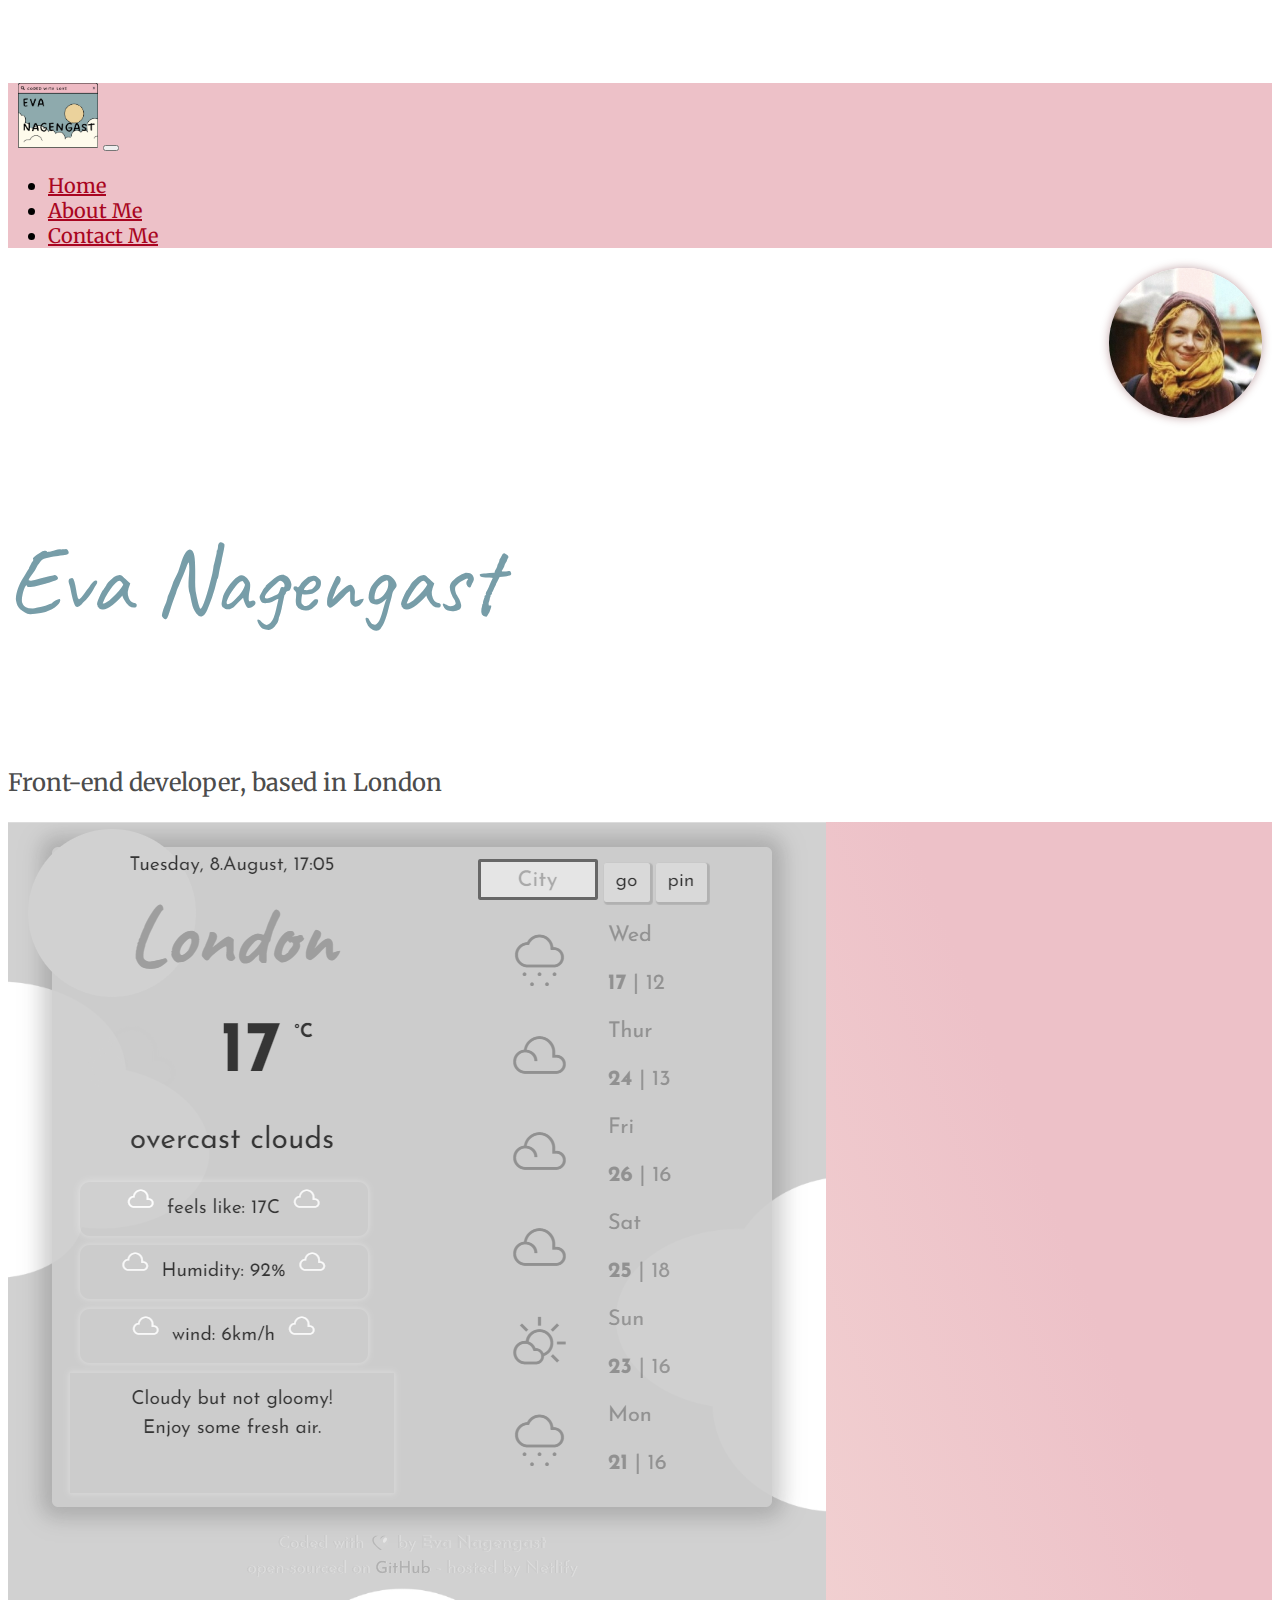
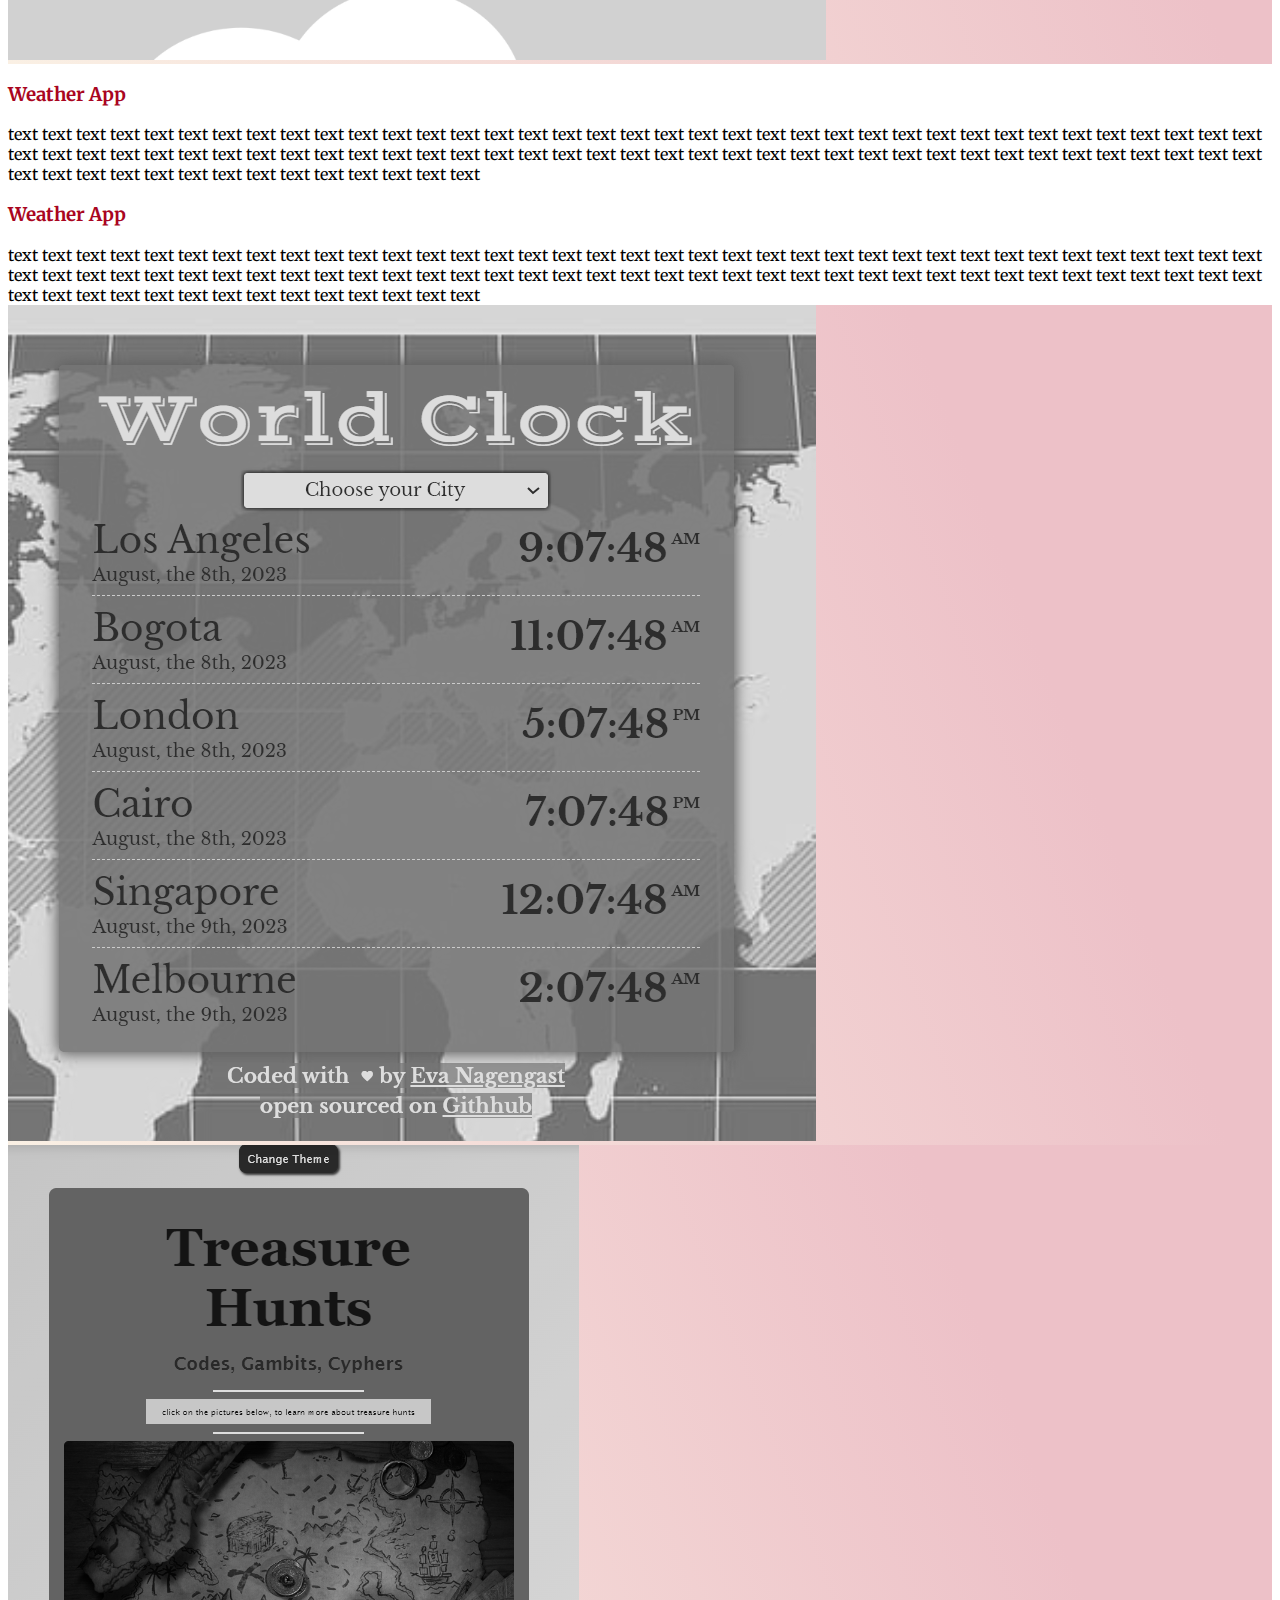
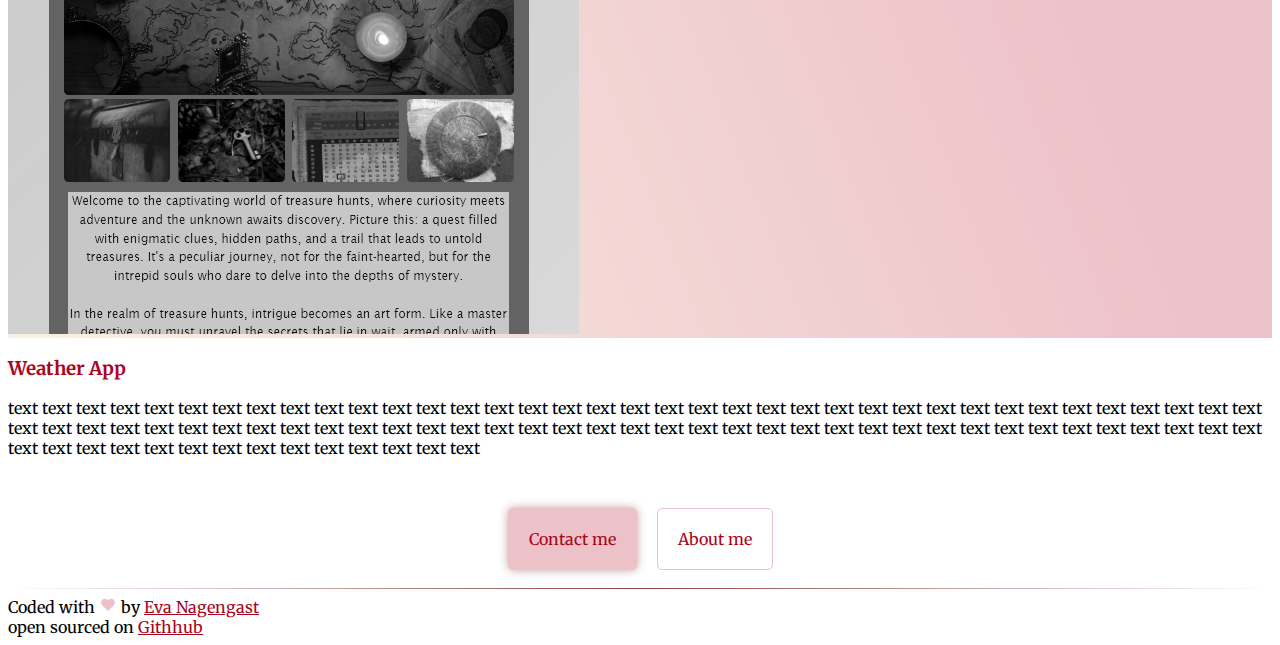
==== index.html @ 10114773 "footer and styling aboutme.html" ====
<!DOCTYPE html>
<html lang="en">
  <head>
    <meta charset="UTF-8" />
    <meta name="viewport" content="width=device-width, initial-scale=1.0" />
    <title>My Portfolio</title>

    <!-- 
font-family: 'Caveat', cursive;
font-family: 'Merriweather', serif;
     -->
    <link rel="preconnect" href="https://fonts.googleapis.com" />
    <link rel="preconnect" href="https://fonts.gstatic.com" crossorigin />
    <link
      href="https://fonts.googleapis.com/css2?family=Caveat:wght@400;500;600;700&family=Merriweather:ital,wght@0,300;0,400;0,700;0,900;1,400;1,700;1,900&display=swap"
      rel="stylesheet"
    />
    <!-- bootstrap -->
    <link
      href="https://cdn.jsdelivr.net/npm/bootstrap@5.3.1/dist/css/bootstrap.min.css"
      rel="stylesheet"
      integrity="sha384-4bw+/aepP/YC94hEpVNVgiZdgIC5+VKNBQNGCHeKRQN+PtmoHDEXuppvnDJzQIu9"
      crossorigin="anonymous"
    />
    <!-- Google Icons -->
    <link
      rel="stylesheet"
      href="https://fonts.googleapis.com/css2?family=Material+Symbols+Outlined:opsz,wght,FILL,GRAD@20..48,100..700,0..1,-50..200"
    />
    <!-- style -->
    <link rel="stylesheet" href="src/style.css" />
  </head>
  <body>
    <!--nav bar  -->
    <nav class="navbar navbar-expand-sm navbar-light shadow fixed-top">
      <div class="container-fluid">
        <a class="navbar-brand" href="index.html"
          ><img src="media/logo1.png" alt="logo" class="logo"
        /></a>
        <button
          class="navbar-toggler"
          type="button"
          data-bs-toggle="collapse"
          data-bs-target="#navbarNav"
          aria-controls="navbarNav"
          aria-expanded="false"
          aria-label="Toggle navigation"
        >
          <span class="navbar-toggler-icon"></span>
        </button>
        <div class="collapse navbar-collapse" id="navbarNav">
          <ul class="navbar-nav">
            <li class="nav-item">
              <a class="nav-link active" aria-current="page" href="index.html"
                >Home</a
              >
            </li>
            <li class="nav-item">
              <a class="nav-link" href="about.html">About Me</a>
            </li>
            <li class="nav-item">
              <a class="nav-link" href="about.html#contact-email">Contact Me</a>
            </li>
          </ul>
        </div>
      </div>
    </nav>

    <!-- headline -->

    <div class="container mt-4">
      <div class="row">
        <div class="col-sm-3 profilediv sm-center d-flex">
          <img
            class="profilePicture mx-auto d-block"
            alt="Responsive image"
            src="media/1690389240984.jpg"
          />
        </div>
        <div class="col-sm-9 headlineOne indexPage text-sm-center d-flex">
          <p>Eva Nagengast</p>
        </div>
      </div>
    </div>
    <!--  -->
    <div class="container mb-5">
      <div class="row d-flex">
        <div class="col-sm-12 text-left headlineTwo text-center">
          <p>Front-end developer, based in London</p>
        </div>
      </div>
    </div>

    <!-- showcase -->
    <!-- one -->
    <div class="container">
      <div class="container">
        <div class="row">
          <div class="col-sm-6 imgbox rounded-3 text-center">
            <img
              src="media/weatherapp.png"
              class="imgWeatherapp rounded-3 mt-5 mb-5"
              alt="weather app"
            />
          </div>
          <div class="col-sm-6 textWeatherapp text-sm-center">
            <h3 class="boxheadline">Weather App</h3>
            text text text text text text text text text text text text text
            text text text text text text text text text text text text text
            text text text text text text text text text text text text text
            text text text text text text text text text text text text text
            text text text text text text text text text text text text text
            text text text text text text text text text text text text text
            text text text text text text text text text text
          </div>
        </div>
      </div>
      <!-- two -->
      <div class="container">
        <div class="row">
          <div class="col-sm-6">
            <h3 class="boxheadline text-center" id="boxheadline">
              Weather App
            </h3>
            text text text text text text text text text text text text text
            text text text text text text text text text text text text text
            text text text text text text text text text text text text text
            text text text text text text text text text text text text text
            text text text text text text text text text text text text text
            text text text text text text text text text text text text text
            text text text text text text text text text text
          </div>
          <div class="col-sm-6 imgbox rounded-3 text-center">
            <img
              src="media/worldclock.png"
              alt="world clock"
              class="imgWorldclock rounded-3 mt-5 mb-5"
            />
          </div>
        </div>
      </div>
      <!-- three -->
      <div class="container">
        <div class="row">
          <div class="col-sm-6 imgbox rounded-3 text-center">
            <img
              src="media/treasurehunts.png"
              alt="treasurehunts"
              class="imgTreasurehunts rounded-3 mt-5 mb-5"
            />
          </div>
          <div class="col-sm-6 rounded-3 text-center">
            <h3 class="boxheadline">Weather App</h3>
            text text text text text text text text text text text text text
            text text text text text text text text text text text text text
            text text text text text text text text text text text text text
            text text text text text text text text text text text text text
            text text text text text text text text text text text text text
            text text text text text text text text text text text text text
            text text text text text text text text text text
          </div>
        </div>
      </div>
    </div>
    <!-- buttons -->

    <div class="navigationButton mb2">
      <a href="about.html#contact-email" class="contactButton">Contact me</a>
      <a href="about.html" class="aboutMeButton">About me</a>
    </div>
    <!-- footer -->
    <footer class="footerbox text-center mb-3" id="footer-box">
      <hr />

      Coded with<span class="material-symbols-outlined heart">favorite</span>by

      <a
        href="https://www.linkedin.com/in/eva-nagengast-9b78b220a"
        target="_blank"
        class="linkedIn"
        id="linkedIn"
      >
        Eva Nagengast
      </a>

      <br />

      open sourced on
      <a
        href="https://github.com/EvaNagengast/Portfolio"
        target="_blank"
        class="gitHubLink"
        id="gitHubLink"
      >
        Githhub
      </a>
    </footer>
    <!---->
    <script
      src="https://cdn.jsdelivr.net/npm/bootstrap@5.3.1/dist/js/bootstrap.bundle.min.js"
      integrity="sha384-HwwvtgBNo3bZJJLYd8oVXjrBZt8cqVSpeBNS5n7C8IVInixGAoxmnlMuBnhbgrkm"
      crossorigin="anonymous"
    ></script>
    <script src="src/java.js"></script>
  </body>
</html>
---- src/style.css ----
:root {
  --base-color: rgb(237, 193, 200);
  --secondary-color: #779da8;
  --base-shaddow: 0px 0px 10px rgba(97, 0, 16, 0.381);
  --text-base-color: rgb(169, 5, 33);
  --primary-gradient: linear-gradient(
    69deg,
    rgb(250, 240, 228) 0%,
    rgb(237, 193, 200) 77%
  );

  --secondary-gradient: linear-gradient(
    178deg,
    rgb(119, 157, 168) -4%,
    rgb(240, 237, 229) 141%
  );
}

.material-symbols-outlined {
  font-variation-settings: "FILL" 1, "wght" 400, "GRAD" 0, "opsz" 48;
}

.boxheadline {
  color: var(--text-base-color);
}
.headlineOne {
  font-size: 96px;
  display: flex;
  text-align: center;
  line-height: 74px;
  color: var(--secondary-color);
  font-family: "Caveat", cursive;
}
.headlineOne.indexPage {
  line-height: 133px;
}
.headlineOne.aboutPage {
justify-content: center;
}
.headlineTwo {
  font-size: 24px;
  color: #4c4c4c;
  display: block;
  margin: 0 auto;
}
body {
  font-family: "Merriweather", serif;
  padding-top: 75px;
}
/* nav bar */
.logo {
  max-height: 65px;
  padding-left: 10px;
}
.navbar {
  padding: 0 10px 0 0 !important;
  margin: 0;

  font-size: 20px;
  background-color: var(--base-color);
}
.nav-link {
  color: var(--text-base-color) !important;
}
/*  */

.profilePicture {
  height: 150px;
  border-radius: 50%;
  margin-right: 10px;
  box-shadow: var(--base-shaddow);
  filter: brightness(110%) saturate(77%);
}
.profilediv {
  display: flex;
  justify-content: flex-end;
  align-items: center;
}

.headlineOne {
  font-size: 96px;
  display: flex;
  text-align: center;
  line-height: 74px;
  color: var(--secondary-color);
  font-family: "Caveat", cursive;
}
.headlineTwo {
  font-size: 24px;

  color: #4c4c4c;
  display: block;
  margin: 0 auto;
}
/* buttons */
.navigationButton {
  display: flex;
  justify-content: center;
  flex-flow: row;
  margin-top: 40px;
}
.contactButton,
.aboutMeButton {
  padding: 20px;
  border: 1px solid var(--base-color);
  border-radius: 5px;
  margin: 10px;
  text-decoration: none;
}

.contactButton {
  background-color: var(--base-color);
  color: var(--text-base-color);
  box-shadow: var(--base-shaddow);
}

.aboutMeButton {
  color: var(--text-base-color);
}

/* showcase */
.imgbox {
  background: var(--primary-gradient);
}
.imgWeatherapp {
  max-width: 70%;
  height: auto;
  transition: all 350ms ease-in-out;
  filter: grayscale(100%);
}
.imgWeatherapp:hover {
  transform: scale(1.07);
  filter: brightness(90%);
}
.textWeatherapp {
  text-align: start;
}

.imgWorldclock {
  max-width: 70%;
  height: auto;
  transition: all 350ms ease-in-out;
  filter: grayscale(100%);
}
.imgWorldclock:hover {
  transform: scale(1.07);
  filter: brightness(90%);
}
.imgTreasurehunts {
  max-width: 70%;
  height: auto;
  filter: grayscale(100%);
  transition: all 350ms ease-in-out;
}
.imgTreasurehunts:hover {
  transform: scale(1.07);
  filter: brightness(90%);
}
/* footer */
hr {
  border: 0;
  height: 1px;
  background-image: linear-gradient(
    to right,
    rgba(0, 0, 0, 0),
    rgba(100, 0, 0, 0.75),
    rgba(152, 0, 0, 0)
  );
}

.heart {
  margin: 0 5px 0 5px;
  font-size: 16px;
  color: var(--base-color);
  fill: 1;
}
.addMargin {
  margin-top: 55px;
}
.linkedIn:hover {
  color: var(--base-color);
}
.linkedIn {
  color: var(--text-base-color);
}
.gitHubLink:hover {
  color: var(--base-color);
}
.gitHubLink {
  color: var(--text-base-color);
}

/*  */
/*  */
/* page 2 */
/*  */
/*  */
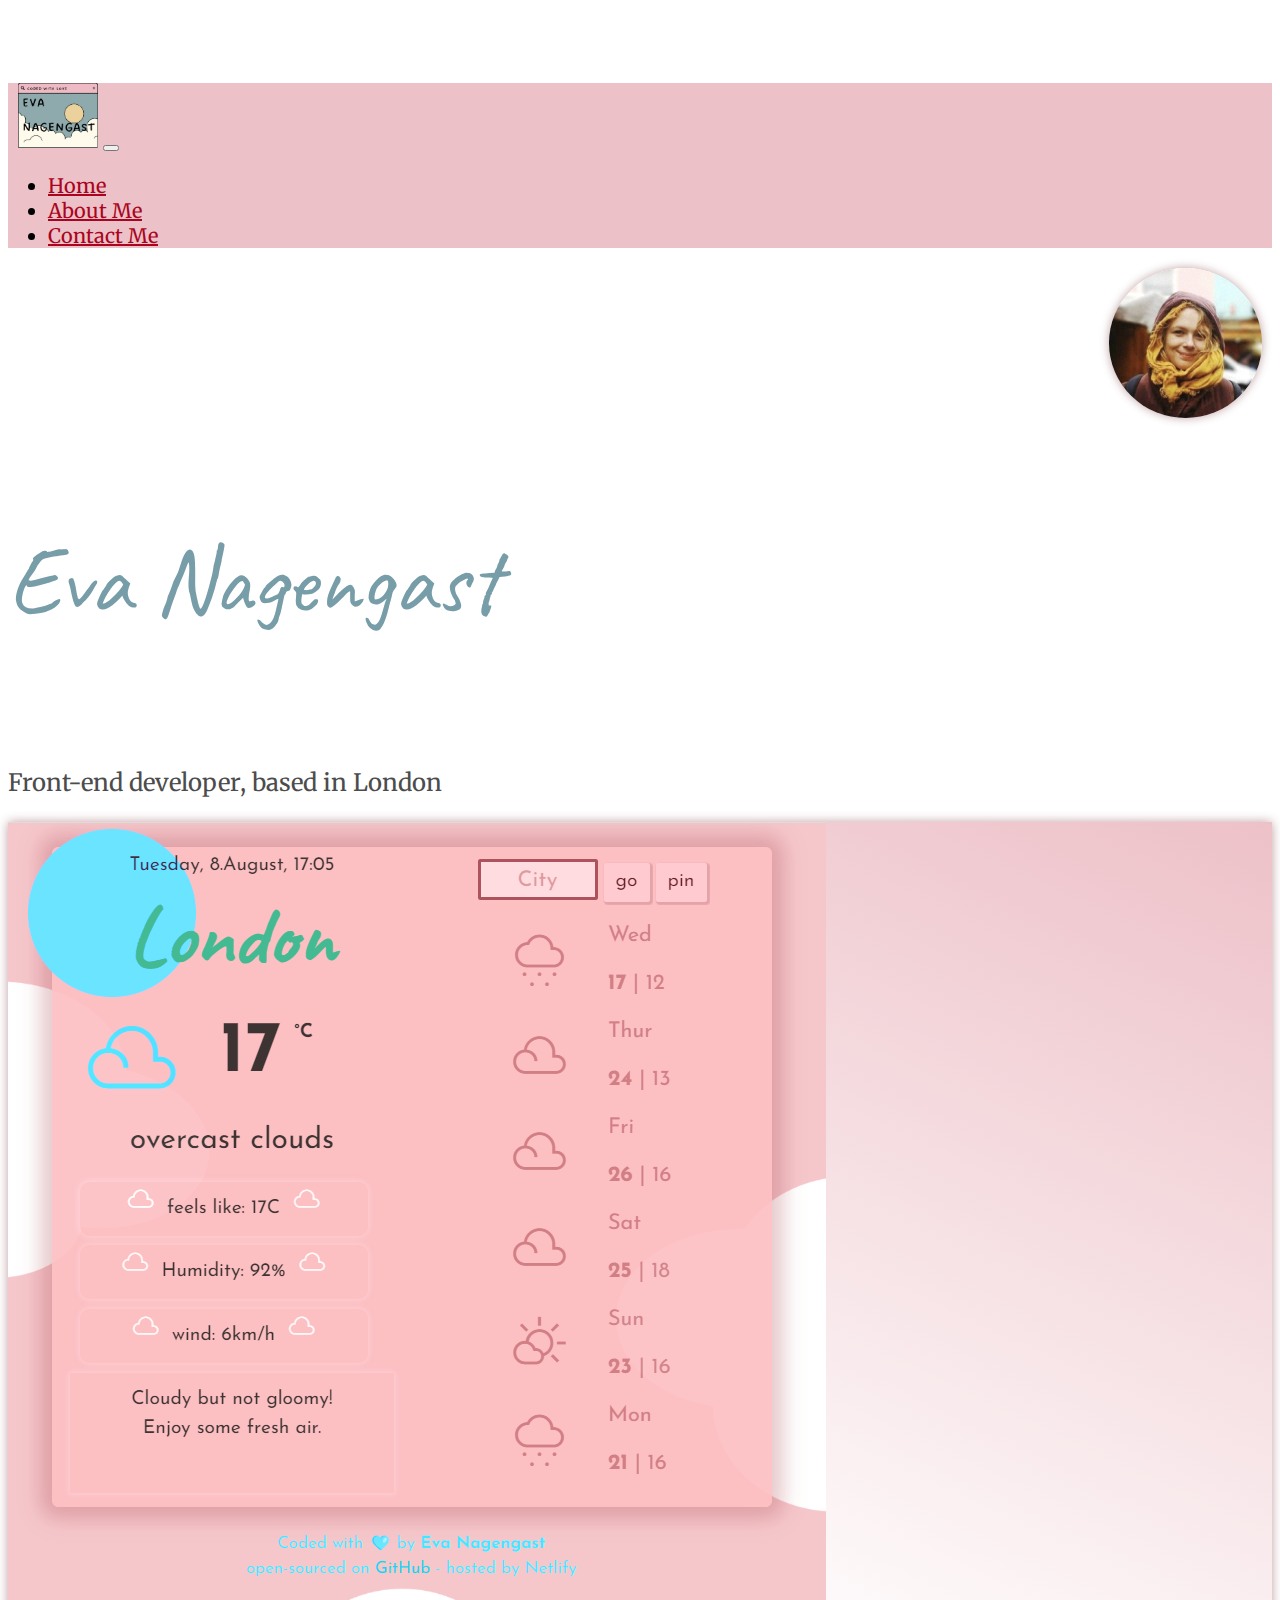
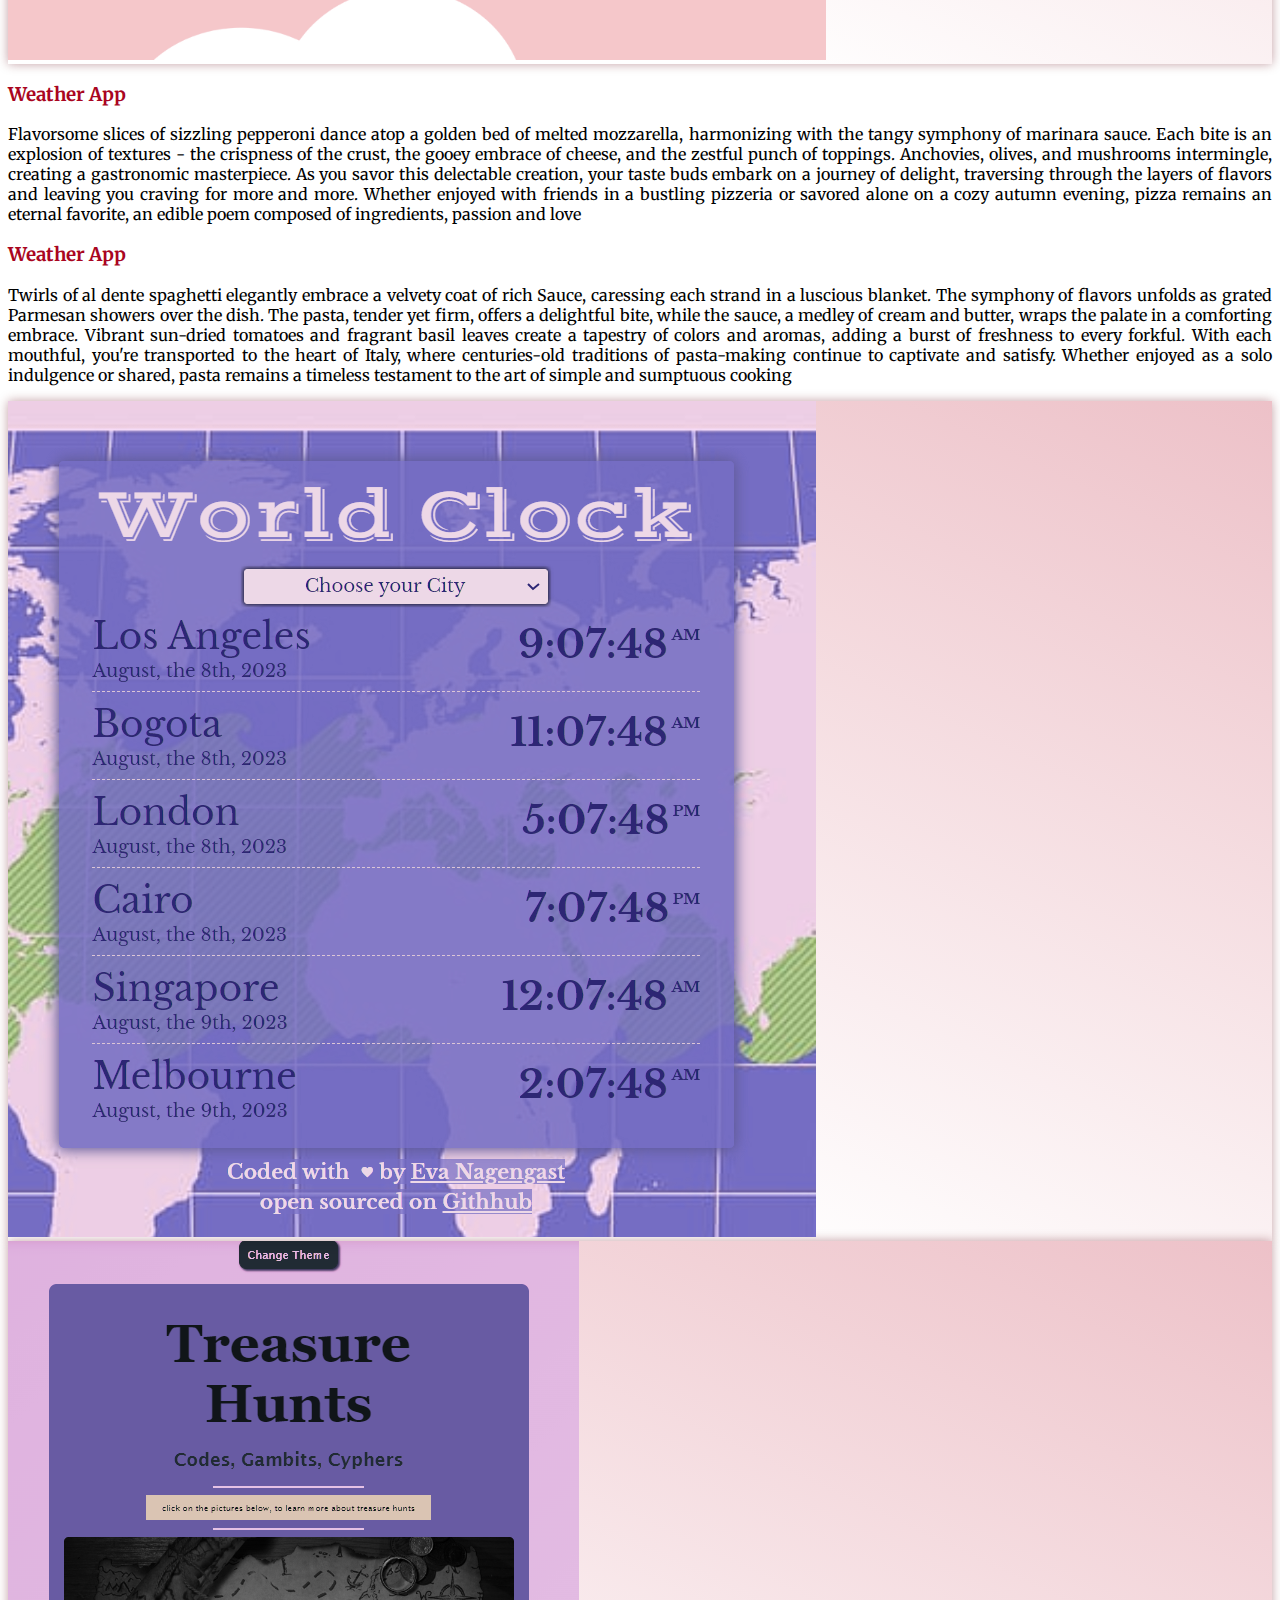
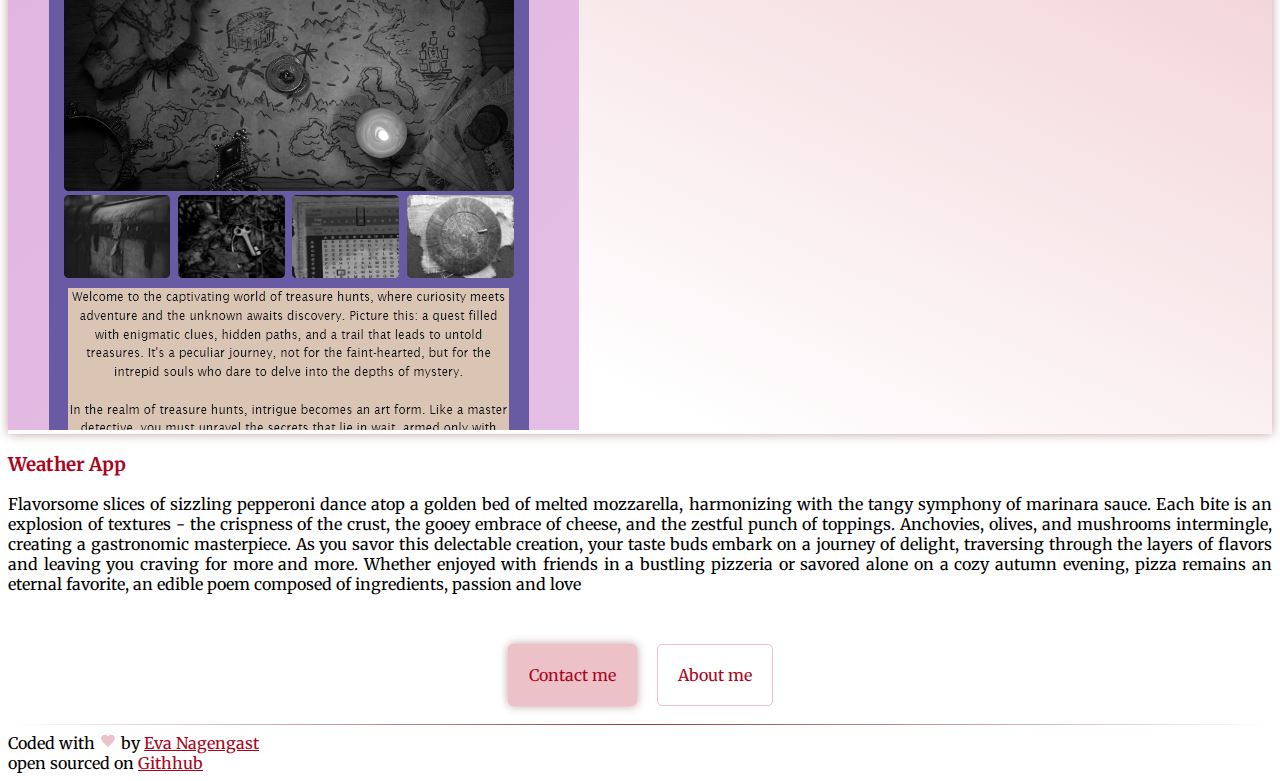
==== commit d251f969: "about.html added showboxes" ====
--- a/index.html
+++ b/index.html
@@ -103,15 +103,24 @@
               alt="weather app"
             />
           </div>
-          <div class="col-sm-6 textWeatherapp text-sm-center">
-            <h3 class="boxheadline">Weather App</h3>
-            text text text text text text text text text text text text text
-            text text text text text text text text text text text text text
-            text text text text text text text text text text text text text
-            text text text text text text text text text text text text text
-            text text text text text text text text text text text text text
-            text text text text text text text text text text text text text
-            text text text text text text text text text text
+          <div class="col-sm-6 textWeatherapp text-center">
+            <h3 class="boxheadline pt-3">Weather App</h3> 
+            <p class="blocktext p-5">
+
+                       Flavorsome slices of sizzling pepperoni dance atop a golden bed of
+            melted mozzarella, harmonizing with the tangy symphony of marinara
+            sauce. Each bite is an explosion of textures - the crispness of the
+            crust, the gooey embrace of cheese, and the zestful punch of
+            toppings. Anchovies, olives, and mushrooms intermingle, creating a
+            gastronomic masterpiece. As you savor this delectable creation, your
+            taste buds embark on a journey of delight, traversing through the
+            layers of flavors and leaving you craving for more and more. Whether
+            enjoyed with friends in a bustling pizzeria or savored alone on a
+            cozy autumn evening, pizza remains an eternal favorite, an edible
+            poem composed of ingredients, passion and love
+
+</p>
+   
           </div>
         </div>
       </div>
@@ -119,16 +128,22 @@
       <div class="container">
         <div class="row">
           <div class="col-sm-6">
-            <h3 class="boxheadline text-center" id="boxheadline">
+            <h3 class="boxheadline text-center pt-3" id="boxheadline">
               Weather App
             </h3>
-            text text text text text text text text text text text text text
-            text text text text text text text text text text text text text
-            text text text text text text text text text text text text text
-            text text text text text text text text text text text text text
-            text text text text text text text text text text text text text
-            text text text text text text text text text text text text text
-            text text text text text text text text text text
+            <p class="blocktext p-5">
+          Twirls of al dente spaghetti elegantly embrace a velvety coat of
+            rich Sauce, caressing each strand in a luscious blanket. The
+            symphony of flavors unfolds as grated Parmesan showers over the
+            dish. The pasta, tender yet firm, offers a delightful bite, while
+            the sauce, a medley of cream and butter, wraps the palate in a
+            comforting embrace. Vibrant sun-dried tomatoes and fragrant basil
+            leaves create a tapestry of colors and aromas, adding a burst of
+            freshness to every forkful. With each mouthful, you're transported
+            to the heart of Italy, where centuries-old traditions of
+            pasta-making continue to captivate and satisfy. Whether enjoyed as a
+            solo indulgence or shared, pasta remains a timeless testament to the
+            art of simple and sumptuous cooking</p>
           </div>
           <div class="col-sm-6 imgbox rounded-3 text-center">
             <img
@@ -150,14 +165,18 @@
             />
           </div>
           <div class="col-sm-6 rounded-3 text-center">
-            <h3 class="boxheadline">Weather App</h3>
-            text text text text text text text text text text text text text
-            text text text text text text text text text text text text text
-            text text text text text text text text text text text text text
-            text text text text text text text text text text text text text
-            text text text text text text text text text text text text text
-            text text text text text text text text text text text text text
-            text text text text text text text text text text
+            <h3 class="boxheadline pt-3">Weather App</h3><p class="blocktext p-5">
+          Flavorsome slices of sizzling pepperoni dance atop a golden bed of
+          melted mozzarella, harmonizing with the tangy symphony of marinara
+          sauce. Each bite is an explosion of textures - the crispness of the
+          crust, the gooey embrace of cheese, and the zestful punch of toppings.
+          Anchovies, olives, and mushrooms intermingle, creating a gastronomic
+          masterpiece. As you savor this delectable creation, your taste buds
+          embark on a journey of delight, traversing through the layers of
+          flavors and leaving you craving for more and more. Whether enjoyed
+          with friends in a bustling pizzeria or savored alone on a cozy autumn
+          evening, pizza remains an eternal favorite, an edible poem composed of
+          ingredients, passion and love</p>
           </div>
         </div>
       </div>
--- a/src/style.css
+++ b/src/style.css
@@ -4,15 +4,15 @@
   --base-shaddow: 0px 0px 10px rgba(97, 0, 16, 0.381);
   --text-base-color: rgb(169, 5, 33);
   --primary-gradient: linear-gradient(
-    69deg,
-    rgb(250, 240, 228) 0%,
-    rgb(237, 193, 200) 77%
+    205deg,
+    rgb(237, 193, 200) 0%,
+    rgb(255, 255, 255) 76%
   );
 
   --secondary-gradient: linear-gradient(
-    178deg,
-    rgb(119, 157, 168) -4%,
-    rgb(240, 237, 229) 141%
+    236deg,
+    rgb(255, 252, 253) 12%,
+    rgb(155, 185, 194) 98%
   );
 }
 
@@ -22,6 +22,9 @@
 
 .boxheadline {
   color: var(--text-base-color);
+}
+.blocktext {
+  text-align: justify;
 }
 .headlineOne {
   font-size: 96px;
@@ -35,7 +38,7 @@
   line-height: 133px;
 }
 .headlineOne.aboutPage {
-justify-content: center;
+  justify-content: center;
 }
 .headlineTwo {
   font-size: 24px;
@@ -62,7 +65,7 @@
 .nav-link {
   color: var(--text-base-color) !important;
 }
-/*  */
+/*  headline */
 
 .profilePicture {
   height: 150px;
@@ -121,40 +124,38 @@
 /* showcase */
 .imgbox {
   background: var(--primary-gradient);
+  box-shadow: var(--base-shaddow);
 }
 .imgWeatherapp {
   max-width: 70%;
   height: auto;
   transition: all 350ms ease-in-out;
-  filter: grayscale(100%);
+  filter: hue-rotate(152deg);
 }
 .imgWeatherapp:hover {
   transform: scale(1.07);
-  filter: brightness(90%);
-}
-.textWeatherapp {
-  text-align: start;
+  filter: brightness(99%);
 }
 
 .imgWorldclock {
   max-width: 70%;
   height: auto;
   transition: all 350ms ease-in-out;
-  filter: grayscale(100%);
+  filter: hue-rotate(259deg) saturate(70%);
 }
 .imgWorldclock:hover {
   transform: scale(1.07);
-  filter: brightness(90%);
+  filter: brightness(105%);
 }
 .imgTreasurehunts {
   max-width: 70%;
   height: auto;
-  filter: grayscale(100%);
+  filter: hue-rotate(259deg) saturate(50%);
   transition: all 350ms ease-in-out;
 }
 .imgTreasurehunts:hover {
   transform: scale(1.07);
-  filter: brightness(90%);
+  filter: brightness(99%);
 }
 /* footer */
 hr {
@@ -195,3 +196,7 @@
 /* page 2 */
 /*  */
 /*  */
+
+.contact{
+  color: var(--text-base-color);
+}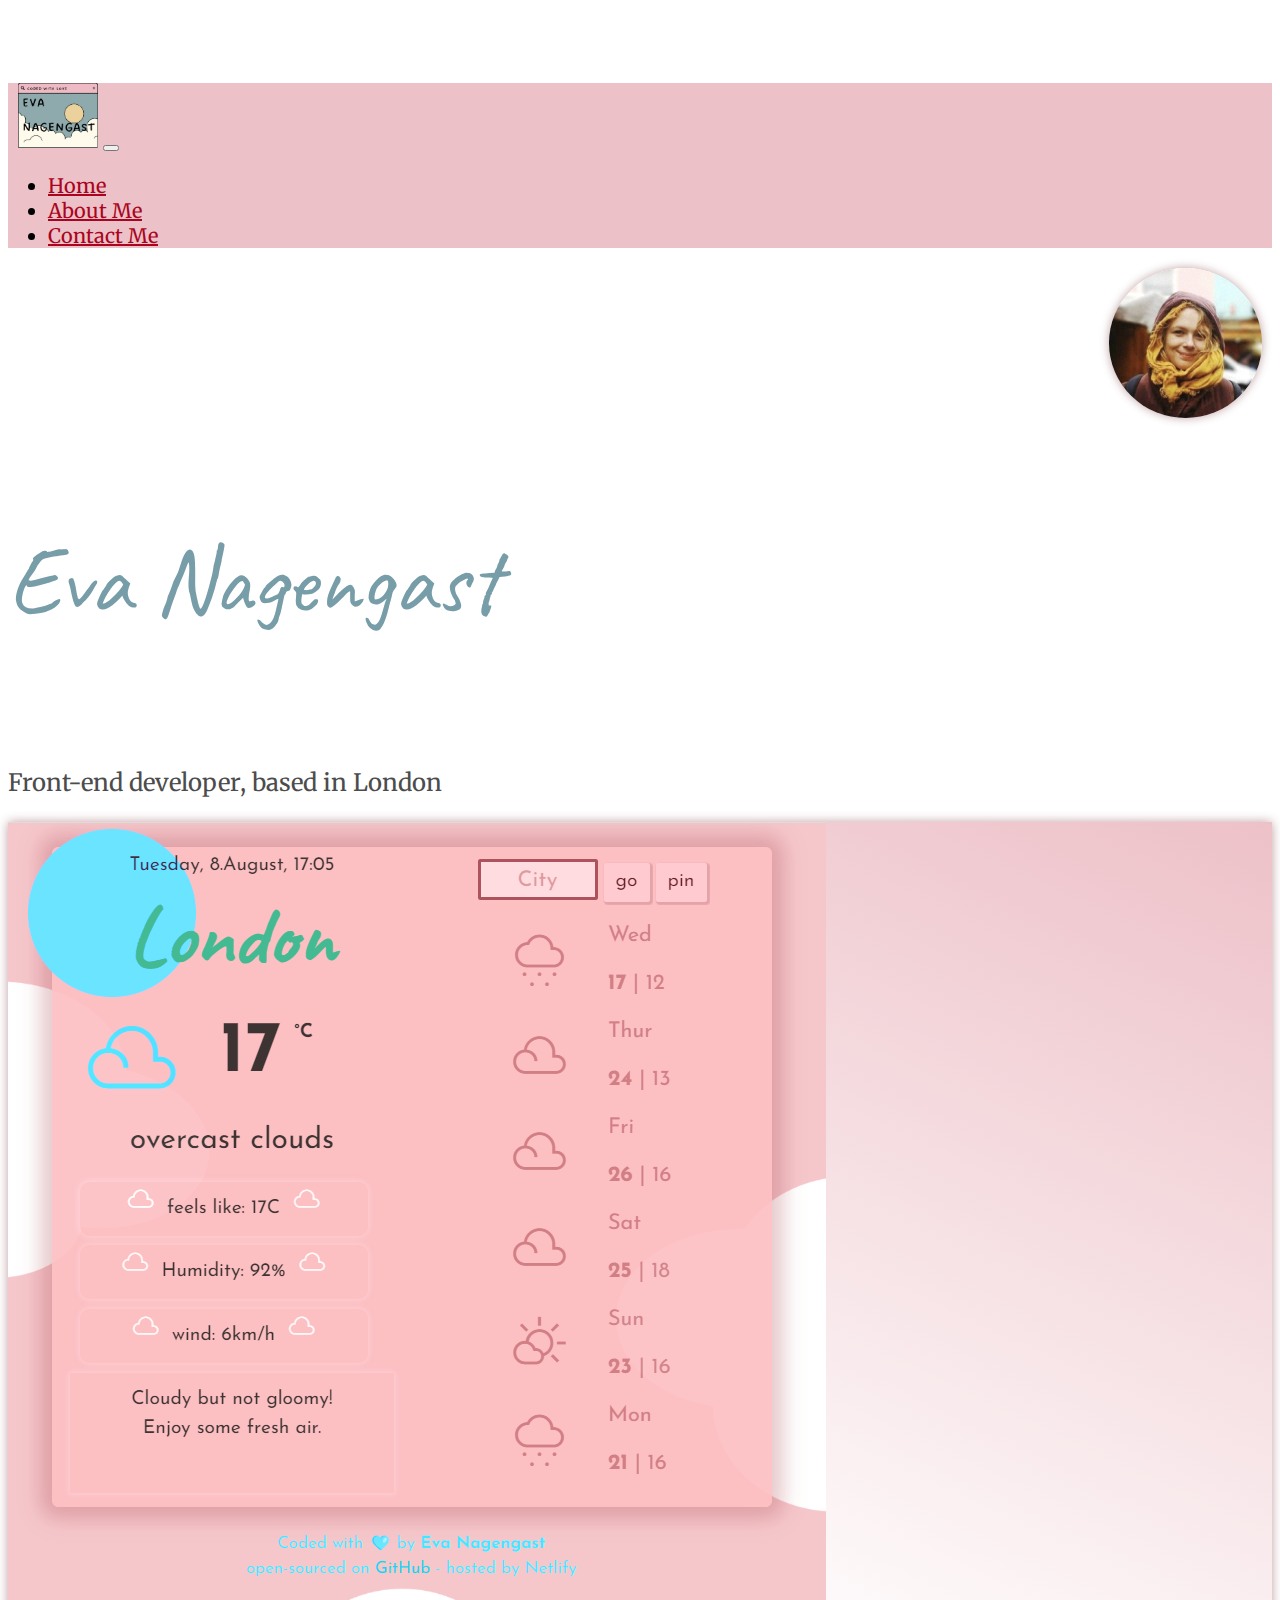
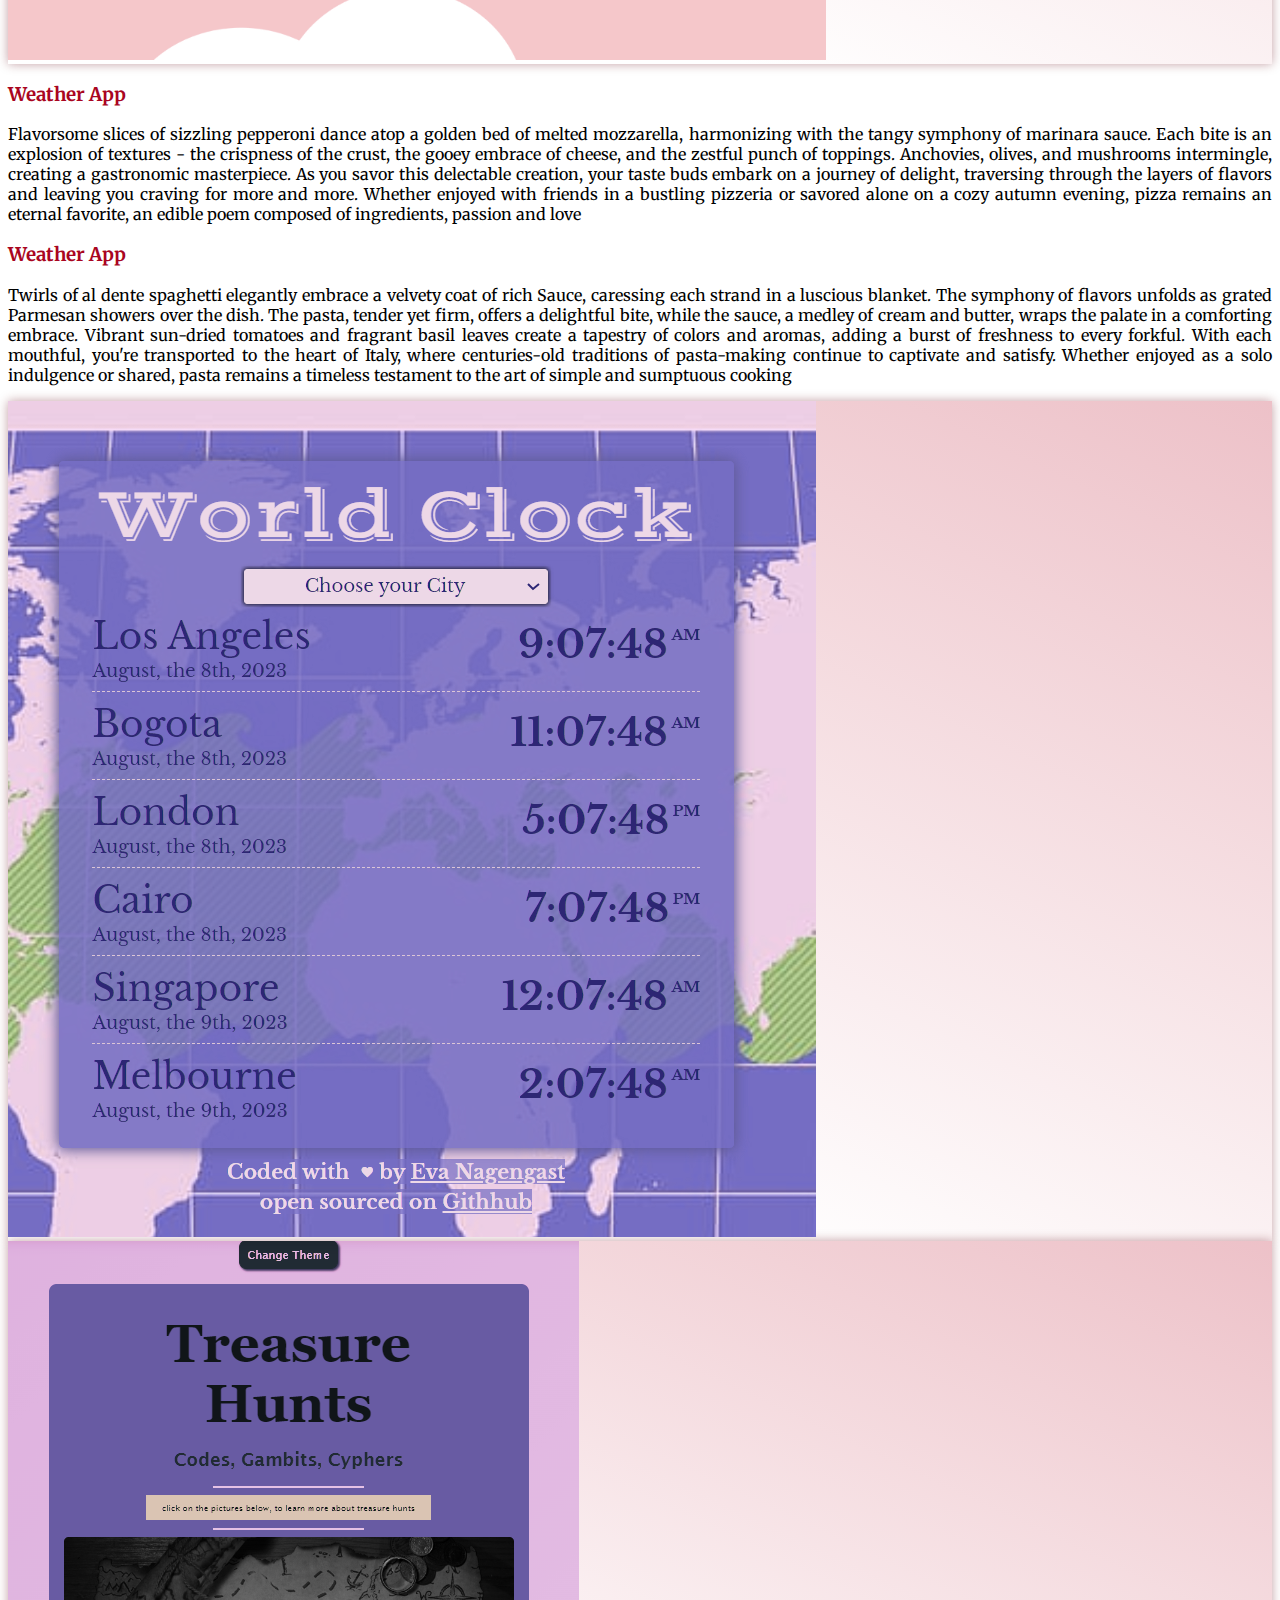
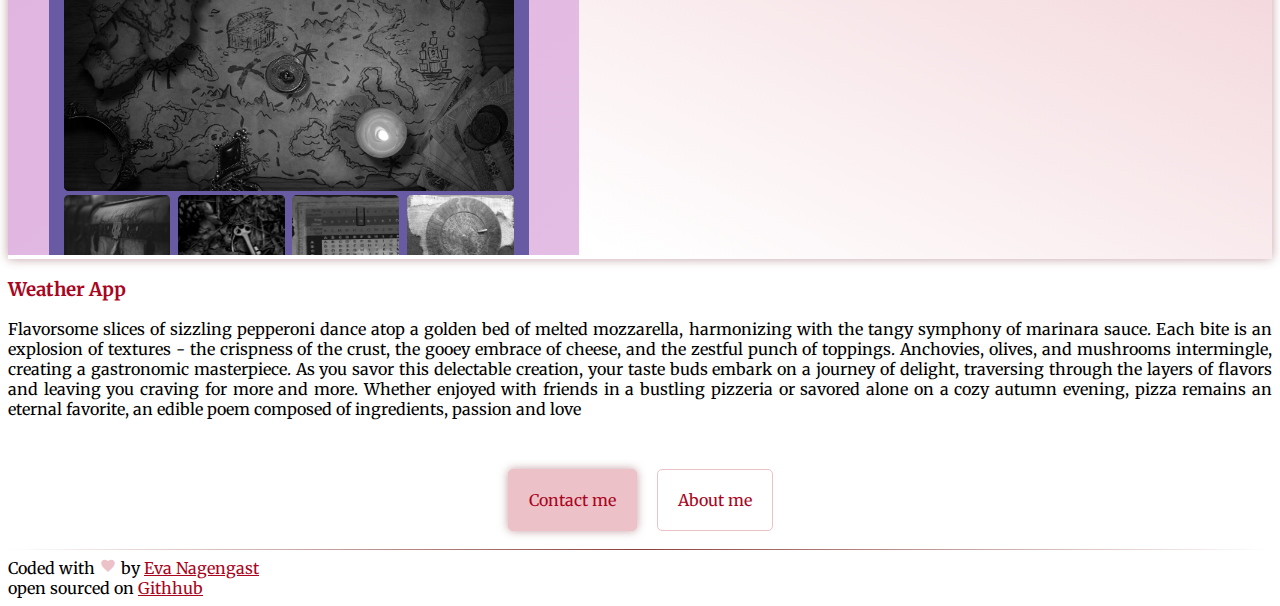
==== commit e9f09f1a: "added links" ====
--- a/index.html
+++ b/index.html
@@ -94,14 +94,15 @@
     <!-- showcase -->
     <!-- one -->
     <div class="container">
-      <div class="container">
+      <div class="container mb-5">
         <div class="row">
           <div class="col-sm-6 imgbox rounded-3 text-center">
+           <a href="https://eva-weather-app-1.netlify.app/" target="_blank">
             <img
               src="media/weatherapp.png"
               class="imgWeatherapp rounded-3 mt-5 mb-5"
               alt="weather app"
-            />
+            /></a>
           </div>
           <div class="col-sm-6 textWeatherapp text-center">
             <h3 class="boxheadline pt-3">Weather App</h3> 
@@ -125,7 +126,7 @@
         </div>
       </div>
       <!-- two -->
-      <div class="container">
+      <div class="container mb-5">
         <div class="row">
           <div class="col-sm-6">
             <h3 class="boxheadline text-center pt-3" id="boxheadline">
@@ -146,11 +147,12 @@
             art of simple and sumptuous cooking</p>
           </div>
           <div class="col-sm-6 imgbox rounded-3 text-center">
+            <a href="https://evas-world-clock.netlify.app/" target="_blank">
             <img
               src="media/worldclock.png"
               alt="world clock"
               class="imgWorldclock rounded-3 mt-5 mb-5"
-            />
+            /></a>
           </div>
         </div>
       </div>
@@ -158,11 +160,12 @@
       <div class="container">
         <div class="row">
           <div class="col-sm-6 imgbox rounded-3 text-center">
+            <a href="https://incomparable-genie-8f51ee.netlify.app/" target="_blank">
             <img
               src="media/treasurehunts.png"
               alt="treasurehunts"
               class="imgTreasurehunts rounded-3 mt-5 mb-5"
-            />
+            /></a>
           </div>
           <div class="col-sm-6 rounded-3 text-center">
             <h3 class="boxheadline pt-3">Weather App</h3><p class="blocktext p-5">
--- a/src/style.css
+++ b/src/style.css
@@ -127,34 +127,45 @@
   box-shadow: var(--base-shaddow);
 }
 .imgWeatherapp {
-  max-width: 70%;
+  max-width: 80%;
   height: auto;
   transition: all 350ms ease-in-out;
   filter: hue-rotate(152deg);
 }
 .imgWeatherapp:hover {
-  transform: scale(1.07);
+  transform: scale(1.5);
   filter: brightness(99%);
 }
 
 .imgWorldclock {
-  max-width: 70%;
+  max-width: 80%;
   height: auto;
   transition: all 350ms ease-in-out;
   filter: hue-rotate(259deg) saturate(70%);
 }
 .imgWorldclock:hover {
-  transform: scale(1.07);
+  transform: scale(1.5);
   filter: brightness(105%);
 }
 .imgTreasurehunts {
-  max-width: 70%;
+  max-width: 80%;
   height: auto;
   filter: hue-rotate(259deg) saturate(50%);
   transition: all 350ms ease-in-out;
 }
 .imgTreasurehunts:hover {
-  transform: scale(1.07);
+  transform: scale(1.5);
+  filter: brightness(99%);
+}
+
+.imgBirds {
+  max-width: 80%;
+  height: auto;
+  filter: hue-rotate(288deg) saturate(50%);
+  transition: all 350ms ease-in-out;
+}
+.imgBirds:hover {
+  transform: scale(1.5);
   filter: brightness(99%);
 }
 /* footer */
@@ -197,6 +208,12 @@
 /*  */
 /*  */
 
-.contact{
-  color: var(--text-base-color);
-}+.contactEmail {
+  font-size: 30px;
+
+  color: var(--base-color);
+  transform: all 500ms ease-in;
+}
+.contactEmail:hover {
+  text-decoration: wavy underline var(--base-color);
+}
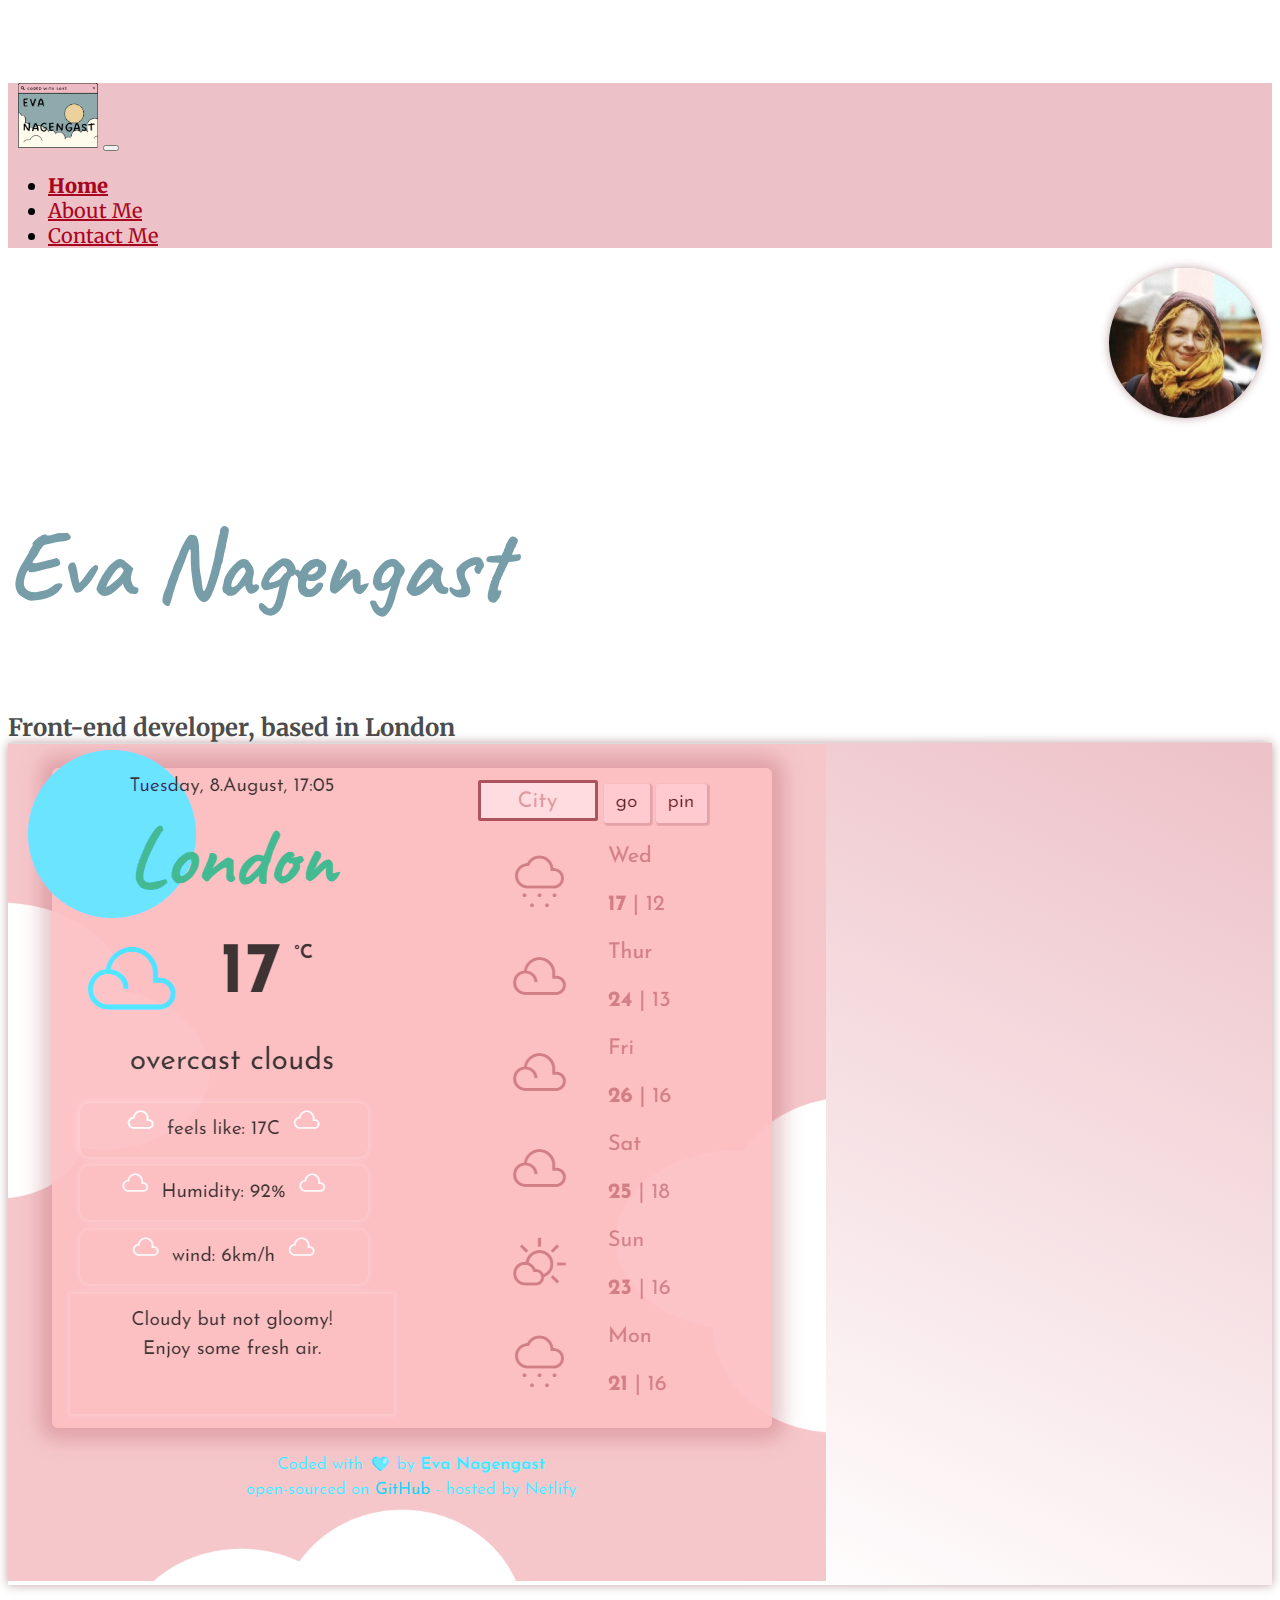
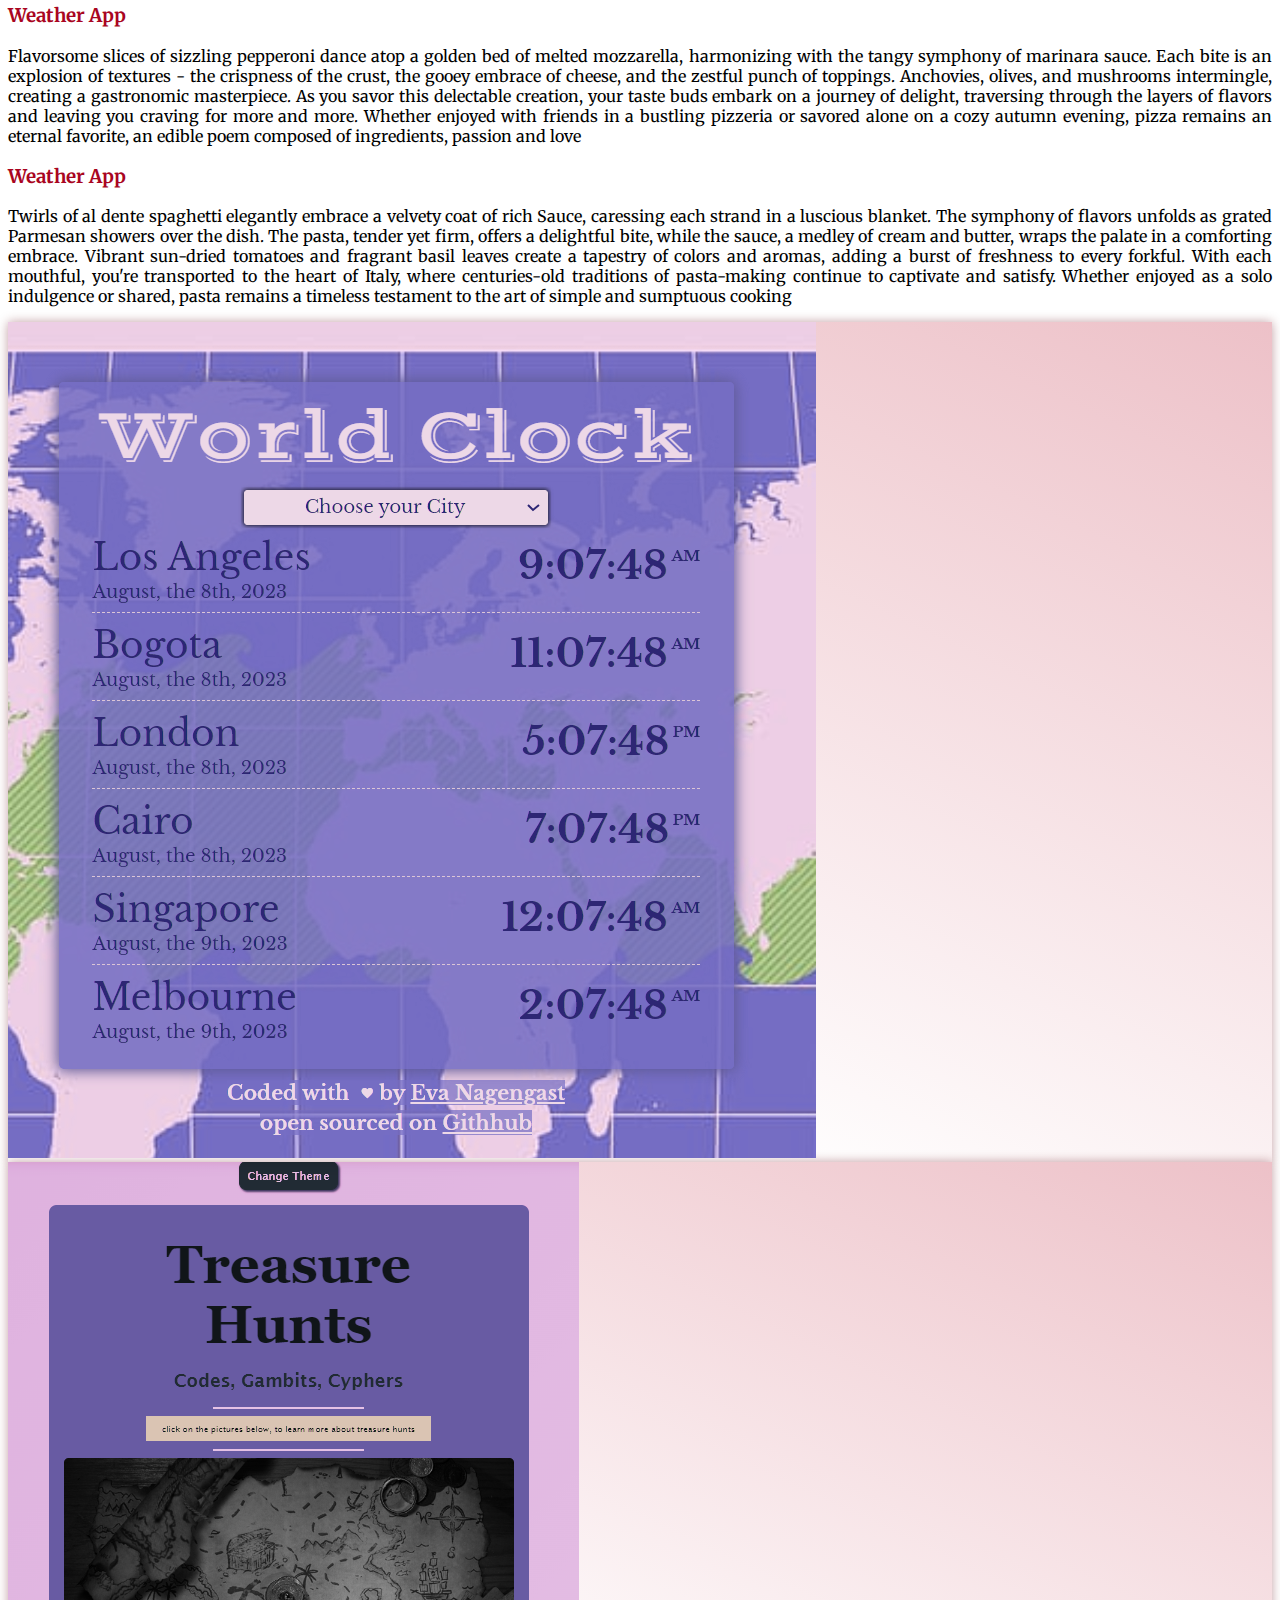
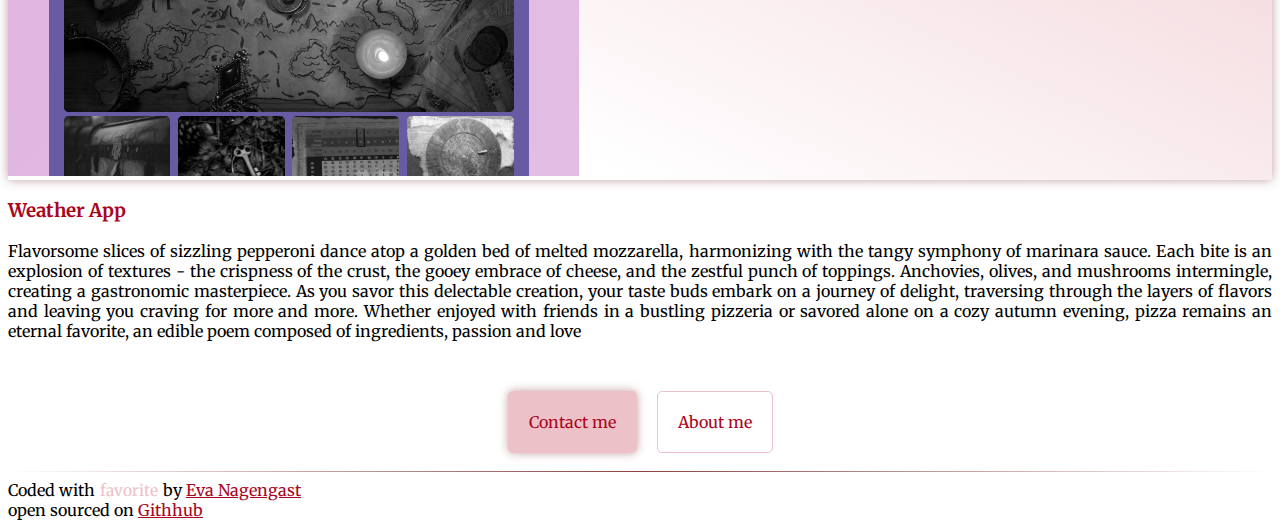
==== commit 234ba421: "SEO optimization" ====
--- a/index.html
+++ b/index.html
@@ -3,17 +3,31 @@
   <head>
     <meta charset="UTF-8" />
     <meta name="viewport" content="width=device-width, initial-scale=1.0" />
+    <meta
+      name="description"
+      content="Eva Nagengast - creative Front-end developer, South-East London, with skills in HTML, CSS, JS, Bootstrap, SEO. Get to know me and contact me to work on your visions."
+    />
     <title>My Portfolio</title>
 
     <!-- 
 font-family: 'Caveat', cursive;
 font-family: 'Merriweather', serif;
      -->
-    <link rel="preconnect" href="https://fonts.googleapis.com" />
-    <link rel="preconnect" href="https://fonts.gstatic.com" crossorigin />
+    <link
+      rel="preconnect"
+      href="https://fonts.googleapis.com"
+      title="google fonts"
+    />
+    <link
+      rel="preconnect"
+      href="https://fonts.gstatic.com"
+      title="google fonts"
+      crossorigin
+    />
     <link
       href="https://fonts.googleapis.com/css2?family=Caveat:wght@400;500;600;700&family=Merriweather:ital,wght@0,300;0,400;0,700;0,900;1,400;1,700;1,900&display=swap"
       rel="stylesheet"
+      title="google fonts"
     />
     <!-- bootstrap -->
     <link
@@ -26,15 +40,16 @@
     <link
       rel="stylesheet"
       href="https://fonts.googleapis.com/css2?family=Material+Symbols+Outlined:opsz,wght,FILL,GRAD@20..48,100..700,0..1,-50..200"
+      title="google icons"
     />
     <!-- style -->
-    <link rel="stylesheet" href="src/style.css" />
+    <link rel="stylesheet" href="/src/style.css" />
   </head>
   <body>
     <!--nav bar  -->
     <nav class="navbar navbar-expand-sm navbar-light shadow fixed-top">
       <div class="container-fluid">
-        <a class="navbar-brand" href="index.html"
+        <a class="navbar-brand" href="/index.html" title="landing page"
           ><img src="media/logo1.png" alt="logo" class="logo"
         /></a>
         <button
@@ -51,15 +66,29 @@
         <div class="collapse navbar-collapse" id="navbarNav">
           <ul class="navbar-nav">
             <li class="nav-item">
-              <a class="nav-link active" aria-current="page" href="index.html"
+              <a
+                class="nav-link active"
+                aria-current="page"
+                href="/index.html"
+                title="landing page"
                 >Home</a
               >
             </li>
             <li class="nav-item">
-              <a class="nav-link" href="about.html">About Me</a>
+              <a
+                class="nav-link"
+                href="/about.html"
+                title="Information About Myself"
+                >About Me</a
+              >
             </li>
             <li class="nav-item">
-              <a class="nav-link" href="about.html#contact-email">Contact Me</a>
+              <a
+                class="nav-link"
+                href="/about.html#contact-email"
+                title="contact information"
+                >Contact Me</a
+              >
             </li>
           </ul>
         </div>
@@ -67,6 +96,23 @@
     </nav>
 
     <!-- headline -->
+    <!--  -->
+    <!--  -->
+    <!--  -->
+    <!--  -->
+    <!--  -->
+    <!--  -->
+    <!--  -->
+    <!--  -->
+    <!--  -->
+    <!--  -->
+    <!--  -->
+    <!--  -->
+    <!--  -->
+    <!--  -->
+    <!--  -->
+
+    <!--  -->
 
     <div class="container mt-4">
       <div class="row">
@@ -77,16 +123,16 @@
             src="media/1690389240984.jpg"
           />
         </div>
-        <div class="col-sm-9 headlineOne indexPage text-sm-center d-flex">
-          <p>Eva Nagengast</p>
+        <div class="col-sm-9 text-sm-center d-flex headlineLineHeight">
+          <h2>Eva Nagengast</h2>
         </div>
       </div>
     </div>
     <!--  -->
     <div class="container mb-5">
       <div class="row d-flex">
-        <div class="col-sm-12 text-left headlineTwo text-center">
-          <p>Front-end developer, based in London</p>
+        <div class="col-sm-12 text-left text-center">
+          <h1>Front-end developer, based in London</h1>
         </div>
       </div>
     </div>
@@ -97,31 +143,32 @@
       <div class="container mb-5">
         <div class="row">
           <div class="col-sm-6 imgbox rounded-3 text-center">
-           <a href="https://eva-weather-app-1.netlify.app/" target="_blank">
-            <img
-              src="media/weatherapp.png"
-              class="imgWeatherapp rounded-3 mt-5 mb-5"
-              alt="weather app"
+            <a
+              href="https://eva-weather-app-1.netlify.app/"
+              target="_blank"
+              title="Weather Forecast App"
+            >
+              <img
+                src="media/weatherapp.png"
+                class="imgWeatherapp rounded-3 mt-5 mb-5"
+                alt="weather app"
             /></a>
           </div>
           <div class="col-sm-6 textWeatherapp text-center">
-            <h3 class="boxheadline pt-3">Weather App</h3> 
+            <h3 class="boxheadline pt-3">Weather App</h3>
             <p class="blocktext p-5">
-
-                       Flavorsome slices of sizzling pepperoni dance atop a golden bed of
-            melted mozzarella, harmonizing with the tangy symphony of marinara
-            sauce. Each bite is an explosion of textures - the crispness of the
-            crust, the gooey embrace of cheese, and the zestful punch of
-            toppings. Anchovies, olives, and mushrooms intermingle, creating a
-            gastronomic masterpiece. As you savor this delectable creation, your
-            taste buds embark on a journey of delight, traversing through the
-            layers of flavors and leaving you craving for more and more. Whether
-            enjoyed with friends in a bustling pizzeria or savored alone on a
-            cozy autumn evening, pizza remains an eternal favorite, an edible
-            poem composed of ingredients, passion and love
-
-</p>
-   
+              Flavorsome slices of sizzling pepperoni dance atop a golden bed of
+              melted mozzarella, harmonizing with the tangy symphony of marinara
+              sauce. Each bite is an explosion of textures - the crispness of
+              the crust, the gooey embrace of cheese, and the zestful punch of
+              toppings. Anchovies, olives, and mushrooms intermingle, creating a
+              gastronomic masterpiece. As you savor this delectable creation,
+              your taste buds embark on a journey of delight, traversing through
+              the layers of flavors and leaving you craving for more and more.
+              Whether enjoyed with friends in a bustling pizzeria or savored
+              alone on a cozy autumn evening, pizza remains an eternal favorite,
+              an edible poem composed of ingredients, passion and love
+            </p>
           </div>
         </div>
       </div>
@@ -133,25 +180,30 @@
               Weather App
             </h3>
             <p class="blocktext p-5">
-          Twirls of al dente spaghetti elegantly embrace a velvety coat of
-            rich Sauce, caressing each strand in a luscious blanket. The
-            symphony of flavors unfolds as grated Parmesan showers over the
-            dish. The pasta, tender yet firm, offers a delightful bite, while
-            the sauce, a medley of cream and butter, wraps the palate in a
-            comforting embrace. Vibrant sun-dried tomatoes and fragrant basil
-            leaves create a tapestry of colors and aromas, adding a burst of
-            freshness to every forkful. With each mouthful, you're transported
-            to the heart of Italy, where centuries-old traditions of
-            pasta-making continue to captivate and satisfy. Whether enjoyed as a
-            solo indulgence or shared, pasta remains a timeless testament to the
-            art of simple and sumptuous cooking</p>
+              Twirls of al dente spaghetti elegantly embrace a velvety coat of
+              rich Sauce, caressing each strand in a luscious blanket. The
+              symphony of flavors unfolds as grated Parmesan showers over the
+              dish. The pasta, tender yet firm, offers a delightful bite, while
+              the sauce, a medley of cream and butter, wraps the palate in a
+              comforting embrace. Vibrant sun-dried tomatoes and fragrant basil
+              leaves create a tapestry of colors and aromas, adding a burst of
+              freshness to every forkful. With each mouthful, you're transported
+              to the heart of Italy, where centuries-old traditions of
+              pasta-making continue to captivate and satisfy. Whether enjoyed as
+              a solo indulgence or shared, pasta remains a timeless testament to
+              the art of simple and sumptuous cooking
+            </p>
           </div>
           <div class="col-sm-6 imgbox rounded-3 text-center">
-            <a href="https://evas-world-clock.netlify.app/" target="_blank">
-            <img
-              src="media/worldclock.png"
-              alt="world clock"
-              class="imgWorldclock rounded-3 mt-5 mb-5"
+            <a
+              href="https://evas-world-clock.netlify.app/"
+              target="_blank"
+              title="World Clock App"
+            >
+              <img
+                src="media/worldclock.png"
+                alt="world clock"
+                class="imgWorldclock rounded-3 mt-5 mb-5"
             /></a>
           </div>
         </div>
@@ -160,26 +212,32 @@
       <div class="container">
         <div class="row">
           <div class="col-sm-6 imgbox rounded-3 text-center">
-            <a href="https://incomparable-genie-8f51ee.netlify.app/" target="_blank">
-            <img
-              src="media/treasurehunts.png"
-              alt="treasurehunts"
-              class="imgTreasurehunts rounded-3 mt-5 mb-5"
+            <a
+              href="https://incomparable-genie-8f51ee.netlify.app/"
+              target="_blank"
+              title="Treasure Hunt Information"
+            >
+              <img
+                src="media/treasurehunts.png"
+                alt="treasurehunts"
+                class="imgTreasurehunts rounded-3 mt-5 mb-5"
             /></a>
           </div>
           <div class="col-sm-6 rounded-3 text-center">
-            <h3 class="boxheadline pt-3">Weather App</h3><p class="blocktext p-5">
-          Flavorsome slices of sizzling pepperoni dance atop a golden bed of
-          melted mozzarella, harmonizing with the tangy symphony of marinara
-          sauce. Each bite is an explosion of textures - the crispness of the
-          crust, the gooey embrace of cheese, and the zestful punch of toppings.
-          Anchovies, olives, and mushrooms intermingle, creating a gastronomic
-          masterpiece. As you savor this delectable creation, your taste buds
-          embark on a journey of delight, traversing through the layers of
-          flavors and leaving you craving for more and more. Whether enjoyed
-          with friends in a bustling pizzeria or savored alone on a cozy autumn
-          evening, pizza remains an eternal favorite, an edible poem composed of
-          ingredients, passion and love</p>
+            <h3 class="boxheadline pt-3">Weather App</h3>
+            <p class="blocktext p-5">
+              Flavorsome slices of sizzling pepperoni dance atop a golden bed of
+              melted mozzarella, harmonizing with the tangy symphony of marinara
+              sauce. Each bite is an explosion of textures - the crispness of
+              the crust, the gooey embrace of cheese, and the zestful punch of
+              toppings. Anchovies, olives, and mushrooms intermingle, creating a
+              gastronomic masterpiece. As you savor this delectable creation,
+              your taste buds embark on a journey of delight, traversing through
+              the layers of flavors and leaving you craving for more and more.
+              Whether enjoyed with friends in a bustling pizzeria or savored
+              alone on a cozy autumn evening, pizza remains an eternal favorite,
+              an edible poem composed of ingredients, passion and love
+            </p>
           </div>
         </div>
       </div>
@@ -187,8 +245,18 @@
     <!-- buttons -->
 
     <div class="navigationButton mb2">
-      <a href="about.html#contact-email" class="contactButton">Contact me</a>
-      <a href="about.html" class="aboutMeButton">About me</a>
+      <a
+        href="/about.html#contact-email"
+        class="contactButton"
+        title="Contact Information"
+        >Contact me</a
+      >
+      <a
+        href="/about.html"
+        class="aboutMeButton"
+        title="Informato about Eva Nagengast"
+        >About me</a
+      >
     </div>
     <!-- footer -->
     <footer class="footerbox text-center mb-3" id="footer-box">
@@ -201,6 +269,7 @@
         target="_blank"
         class="linkedIn"
         id="linkedIn"
+        title="LinkedIn Profile of Eva Nagengast"
       >
         Eva Nagengast
       </a>
@@ -223,6 +292,6 @@
       integrity="sha384-HwwvtgBNo3bZJJLYd8oVXjrBZt8cqVSpeBNS5n7C8IVInixGAoxmnlMuBnhbgrkm"
       crossorigin="anonymous"
     ></script>
-    <script src="src/java.js"></script>
+    <script src="/src/java.js"></script>
   </body>
 </html>
--- a/src/style.css
+++ b/src/style.css
@@ -15,7 +15,10 @@
     rgb(155, 185, 194) 98%
   );
 }
-
+/* custom classes */
+.headlineLineHeight{
+  line-height: 135px;
+}
 .material-symbols-outlined {
   font-variation-settings: "FILL" 1, "wght" 400, "GRAD" 0, "opsz" 48;
 }
@@ -26,46 +29,44 @@
 .blocktext {
   text-align: justify;
 }
-.headlineOne {
+h2 {
   font-size: 96px;
   display: flex;
   text-align: center;
-  line-height: 74px;
   color: var(--secondary-color);
-  font-family: "Caveat", cursive;
-}
-.headlineOne.indexPage {
-  line-height: 133px;
-}
-.headlineOne.aboutPage {
-  justify-content: center;
-}
-.headlineTwo {
+  font-family: "Caveat", cursive; 
+
+}
+
+body {
+  font-family: "Merriweather", serif;
+  padding-top: 75px;
+}
+/* nav bar */
+.logo {
+  max-height: 65px;
+  padding-left: 10px;
+}
+.navbar {
+  padding: 0 10px 0 0 !important;
+  margin: 0;
+
+  font-size: 20px;
+  background-color: var(--base-color);
+}
+.nav-link {
+  color: var(--text-base-color) !important;
+}
+ .active{
+  font-weight: 900;
+ }
+/*  headline */
+h1 {
   font-size: 24px;
   color: #4c4c4c;
   display: block;
   margin: 0 auto;
 }
-body {
-  font-family: "Merriweather", serif;
-  padding-top: 75px;
-}
-/* nav bar */
-.logo {
-  max-height: 65px;
-  padding-left: 10px;
-}
-.navbar {
-  padding: 0 10px 0 0 !important;
-  margin: 0;
-
-  font-size: 20px;
-  background-color: var(--base-color);
-}
-.nav-link {
-  color: var(--text-base-color) !important;
-}
-/*  headline */
 
 .profilePicture {
   height: 150px;
@@ -80,21 +81,8 @@
   align-items: center;
 }
 
-.headlineOne {
-  font-size: 96px;
-  display: flex;
-  text-align: center;
-  line-height: 74px;
-  color: var(--secondary-color);
-  font-family: "Caveat", cursive;
-}
-.headlineTwo {
-  font-size: 24px;
-
-  color: #4c4c4c;
-  display: block;
-  margin: 0 auto;
-}
+
+
 /* buttons */
 .navigationButton {
   display: flex;
@@ -133,7 +121,7 @@
   filter: hue-rotate(152deg);
 }
 .imgWeatherapp:hover {
-  transform: scale(1.5);
+  transform: scale(1.3);
   filter: brightness(99%);
 }
 
@@ -144,7 +132,7 @@
   filter: hue-rotate(259deg) saturate(70%);
 }
 .imgWorldclock:hover {
-  transform: scale(1.5);
+  transform: scale(1.3);
   filter: brightness(105%);
 }
 .imgTreasurehunts {
@@ -154,7 +142,7 @@
   transition: all 350ms ease-in-out;
 }
 .imgTreasurehunts:hover {
-  transform: scale(1.5);
+  transform: scale(1.3);
   filter: brightness(99%);
 }
 
@@ -165,7 +153,7 @@
   transition: all 350ms ease-in-out;
 }
 .imgBirds:hover {
-  transform: scale(1.5);
+  transform: scale(1.3);
   filter: brightness(99%);
 }
 /* footer */
@@ -209,7 +197,7 @@
 /*  */
 
 .contactEmail {
-  font-size: 30px;
+  font-size: 20px;
 
   color: var(--base-color);
   transform: all 500ms ease-in;
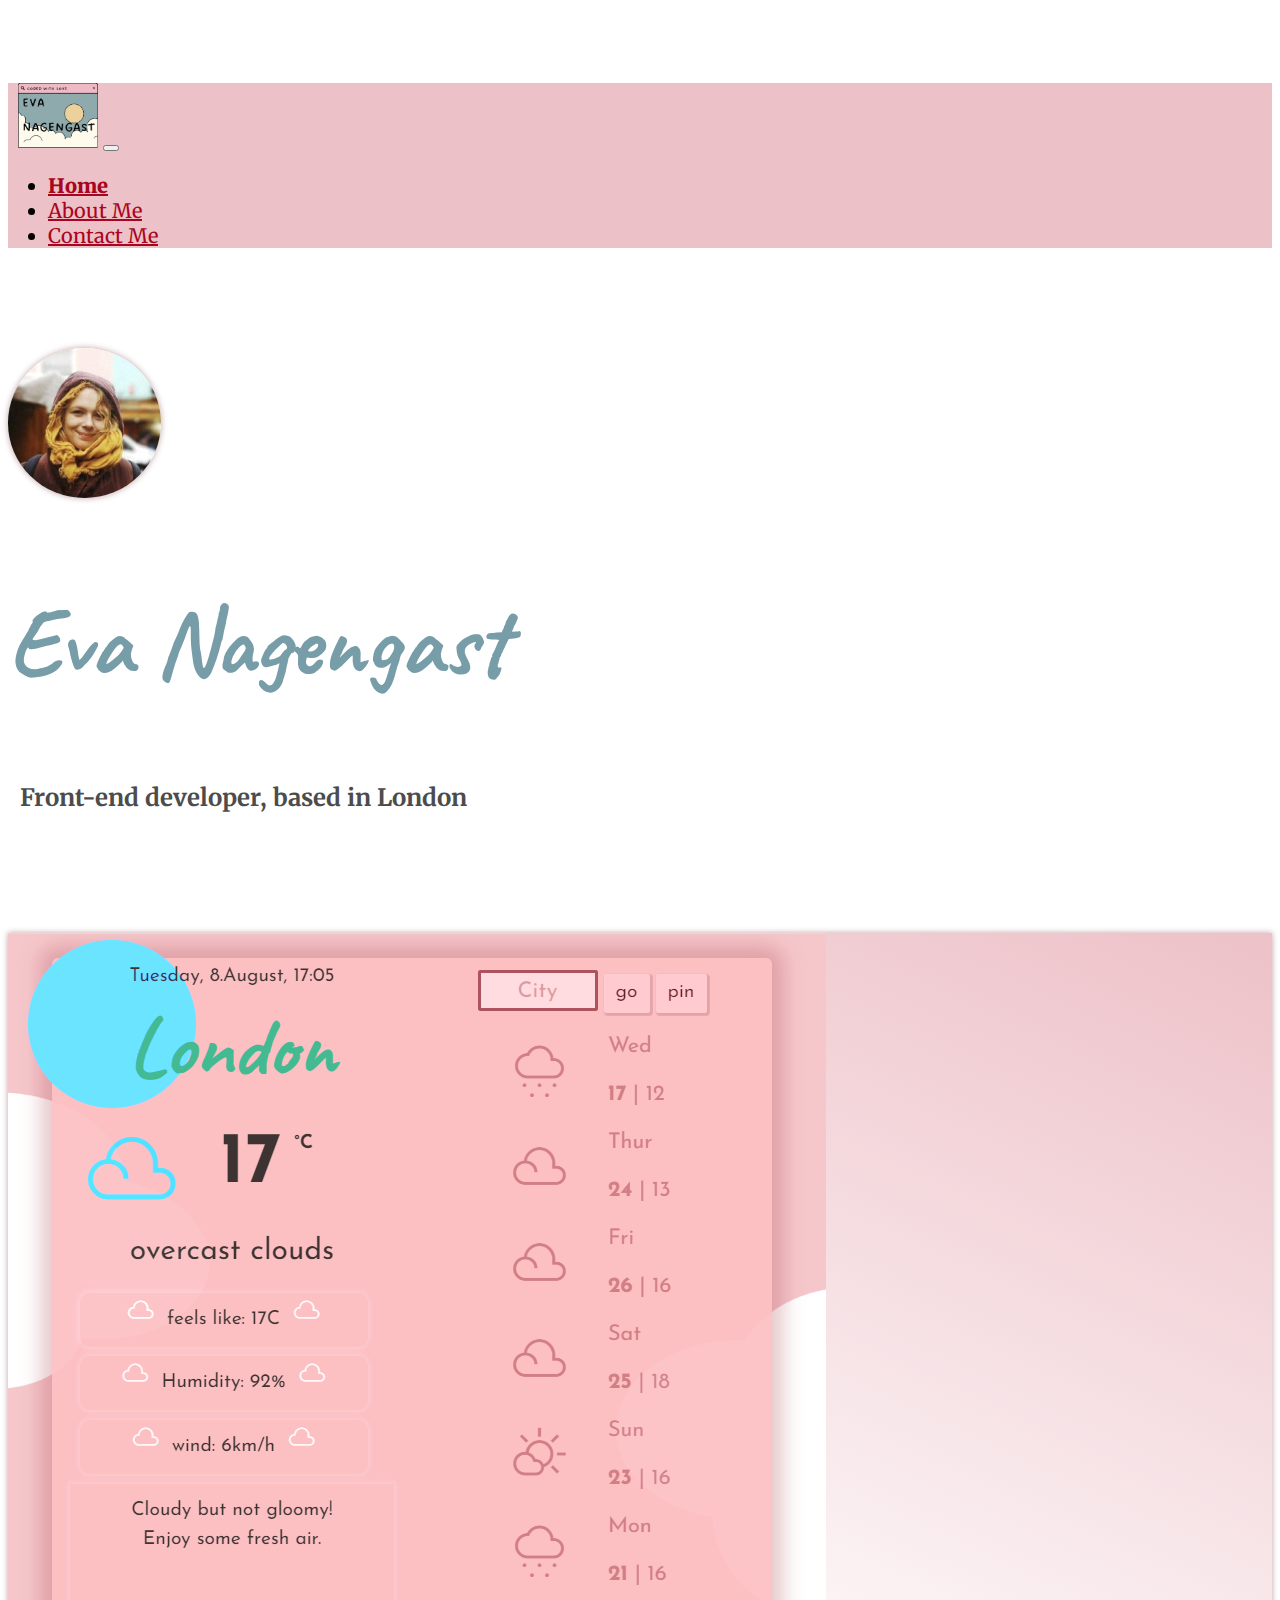
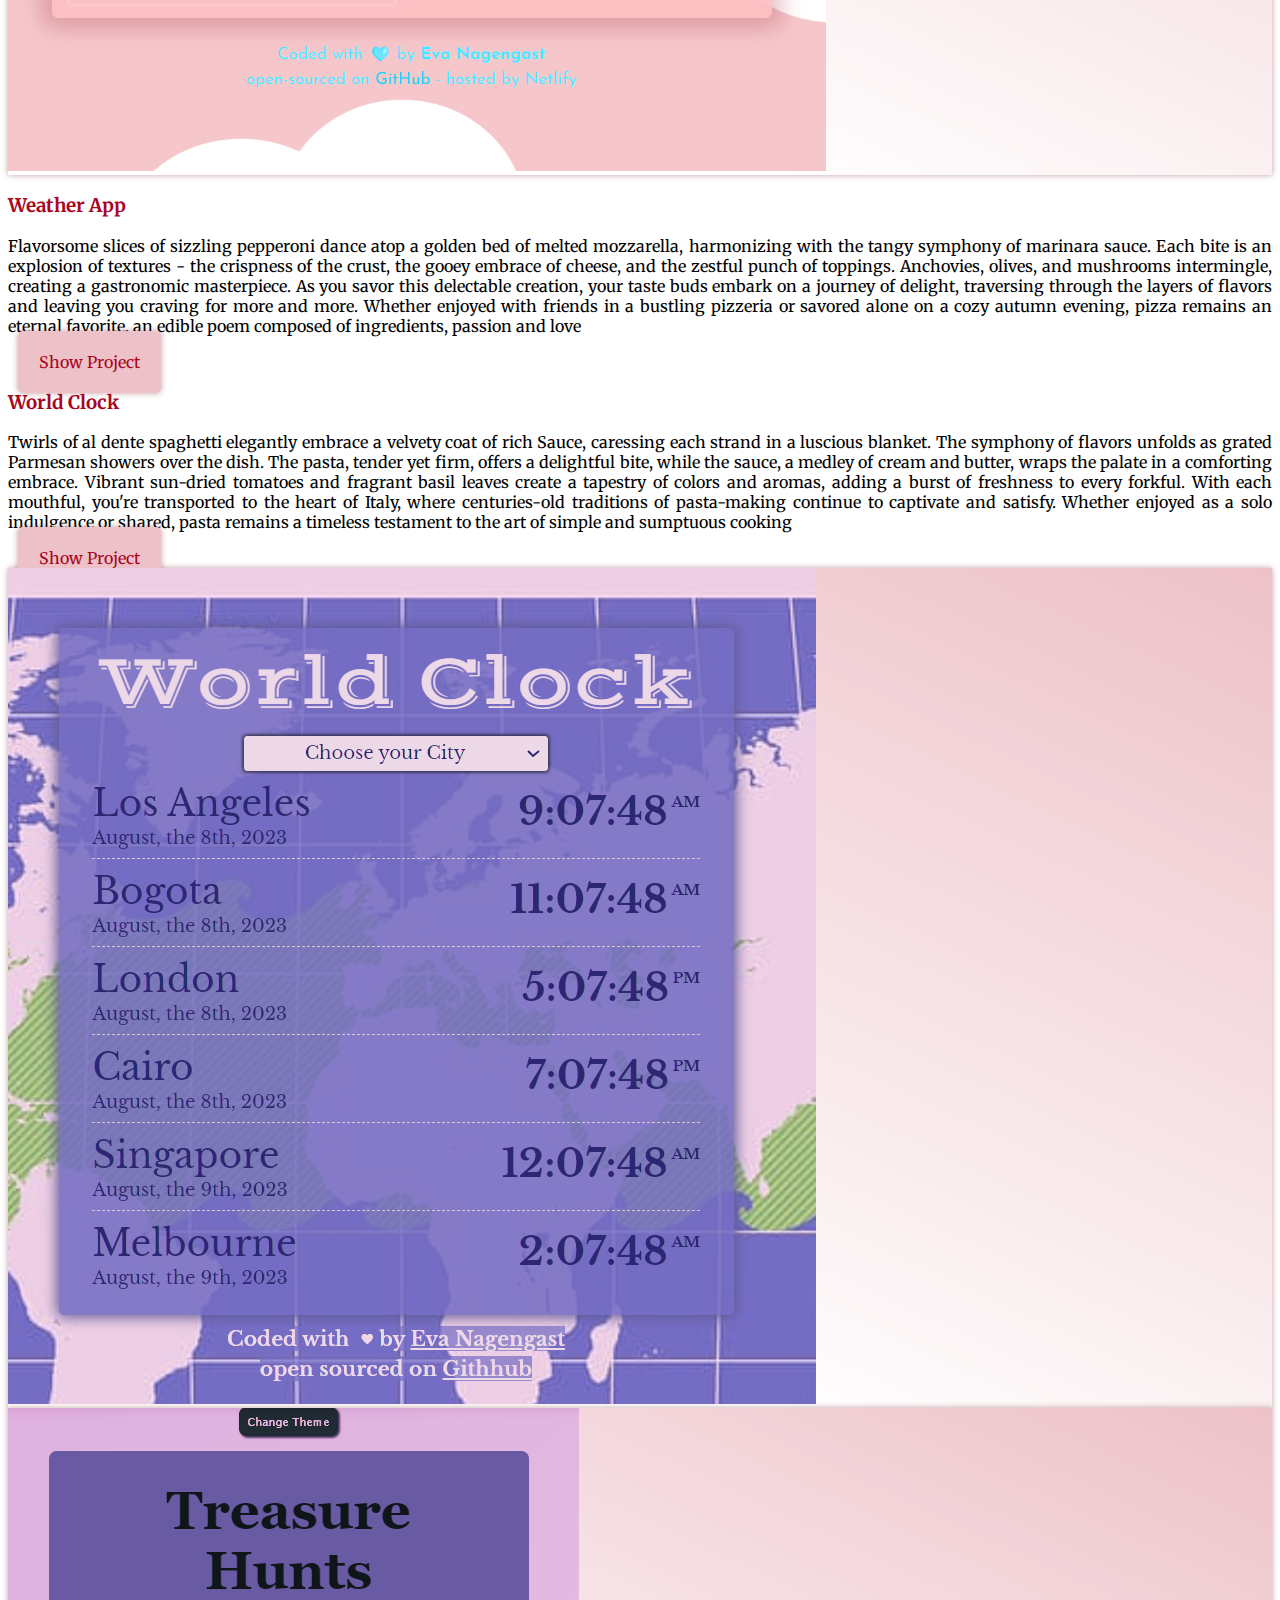
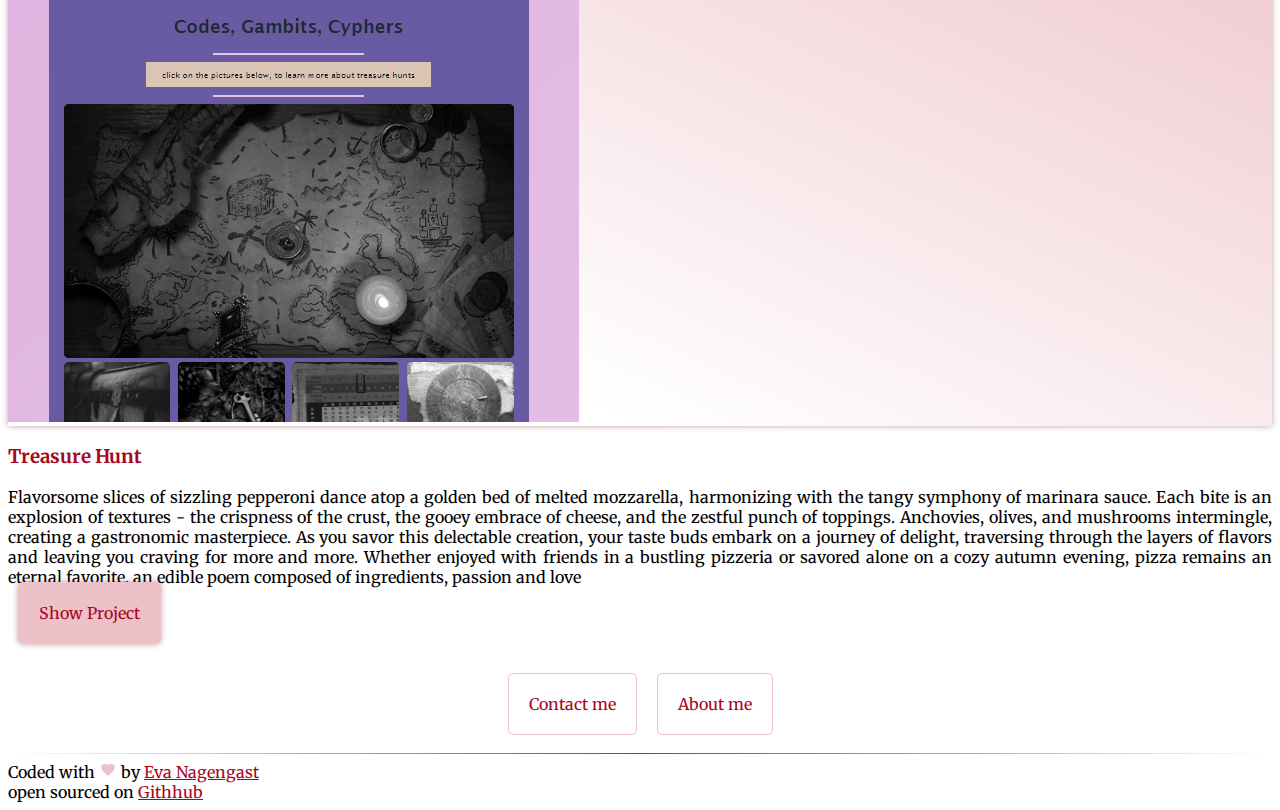
==== commit 3149f872: "added project buttons, cleaned up CSS" ====
--- a/index.html
+++ b/index.html
@@ -40,7 +40,7 @@
     <link
       rel="stylesheet"
       href="https://fonts.googleapis.com/css2?family=Material+Symbols+Outlined:opsz,wght,FILL,GRAD@20..48,100..700,0..1,-50..200"
-      title="google icons"
+
     />
     <!-- style -->
     <link rel="stylesheet" href="/src/style.css" />
@@ -114,7 +114,7 @@
 
     <!--  -->
 
-    <div class="container mt-4">
+    <div class="container headline">
       <div class="row">
         <div class="col-sm-3 profilediv sm-center d-flex">
           <img
@@ -123,24 +123,22 @@
             src="media/1690389240984.jpg"
           />
         </div>
-        <div class="col-sm-9 text-sm-center d-flex headlineLineHeight">
-          <h2>Eva Nagengast</h2>
+        <div class="col-sm-9">
+          <div class="row">
+            <div class="col-12 text-left d-flex  ">
+              <h2>Eva Nagengast</h2>
+            </div>
+            <div class="col-12 text-left">
+              <h1>&nbsp; Front-end developer, based in London</h1>
+            </div>
+          </div>
         </div>
       </div>
     </div>
-    <!--  -->
-    <div class="container mb-5">
-      <div class="row d-flex">
-        <div class="col-sm-12 text-left text-center">
-          <h1>Front-end developer, based in London</h1>
-        </div>
-      </div>
-    </div>
-
     <!-- showcase -->
     <!-- one -->
-    <div class="container">
-      <div class="container mb-5">
+    <div class="container showcase">
+      <div class="container my-5">
         <div class="row">
           <div class="col-sm-6 imgbox rounded-3 text-center">
             <a
@@ -169,6 +167,11 @@
               alone on a cozy autumn evening, pizza remains an eternal favorite,
               an edible poem composed of ingredients, passion and love
             </p>
+                       <a
+              href="https://eva-weather-app-1.netlify.app/"
+              target="_blank"
+              title="Weather Forecast App"  class="buttonFilled"
+            >Show Project</a>
           </div>
         </div>
       </div>
@@ -177,7 +180,7 @@
         <div class="row">
           <div class="col-sm-6">
             <h3 class="boxheadline text-center pt-3" id="boxheadline">
-              Weather App
+             World Clock
             </h3>
             <p class="blocktext p-5">
               Twirls of al dente spaghetti elegantly embrace a velvety coat of
@@ -193,6 +196,11 @@
               a solo indulgence or shared, pasta remains a timeless testament to
               the art of simple and sumptuous cooking
             </p>
+             <a
+              href="https://evas-world-clock.netlify.app/"
+              target="_blank"
+              title="World Clock App" class="buttonFilled"
+            >Show Project</a>
           </div>
           <div class="col-sm-6 imgbox rounded-3 text-center">
             <a
@@ -224,7 +232,7 @@
             /></a>
           </div>
           <div class="col-sm-6 rounded-3 text-center">
-            <h3 class="boxheadline pt-3">Weather App</h3>
+            <h3 class="boxheadline pt-3">Treasure Hunt </h3>
             <p class="blocktext p-5">
               Flavorsome slices of sizzling pepperoni dance atop a golden bed of
               melted mozzarella, harmonizing with the tangy symphony of marinara
@@ -238,6 +246,12 @@
               alone on a cozy autumn evening, pizza remains an eternal favorite,
               an edible poem composed of ingredients, passion and love
             </p>
+             <a
+              href="https://incomparable-genie-8f51ee.netlify.app/"
+              target="_blank"
+              title="Treasure Hunt Information"
+              class="buttonFilled"
+            >Show Project</a>
           </div>
         </div>
       </div>
@@ -247,13 +261,13 @@
     <div class="navigationButton mb2">
       <a
         href="/about.html#contact-email"
-        class="contactButton"
+        class="button"
         title="Contact Information"
         >Contact me</a
       >
       <a
         href="/about.html"
-        class="aboutMeButton"
+        class="button"
         title="Informato about Eva Nagengast"
         >About me</a
       >
--- a/src/style.css
+++ b/src/style.css
@@ -1,7 +1,7 @@
 :root {
   --base-color: rgb(237, 193, 200);
   --secondary-color: #779da8;
-  --base-shaddow: 0px 0px 10px rgba(97, 0, 16, 0.381);
+  --base-shaddow: 0px 0px 6px rgba(97, 0, 16, 0.381);
   --text-base-color: rgb(169, 5, 33);
   --primary-gradient: linear-gradient(
     205deg,
@@ -15,28 +15,47 @@
     rgb(155, 185, 194) 98%
   );
 }
-/* custom classes */
-.headlineLineHeight{
-  line-height: 135px;
-}
 .material-symbols-outlined {
   font-variation-settings: "FILL" 1, "wght" 400, "GRAD" 0, "opsz" 48;
 }
 
+/* custom classes */
+
 .boxheadline {
   color: var(--text-base-color);
 }
 .blocktext {
   text-align: justify;
 }
-h2 {
-  font-size: 96px;
-  display: flex;
-  text-align: center;
-  color: var(--secondary-color);
-  font-family: "Caveat", cursive; 
-
-}
+.button {
+  color: var(--text-base-color);
+  padding: 20px;
+  border: 1px solid var(--base-color);
+  border-radius: 5px;
+  margin: 10px;
+  text-decoration: none;
+}
+.buttonFilled {
+  background-color: var(--base-color);
+  color: var(--text-base-color);
+  box-shadow: var(--base-shaddow);
+  padding: 20px;
+  border: 1px solid var(--base-color);
+  border-radius: 5px;
+  margin: 10px;
+  text-decoration: none;
+}
+.buttonFilled:hover {
+  color: var(--base-color);
+  border: 1px solid var(--base-color);
+  background-color: white;
+}
+.button:hover {
+  border: 1px solid var(--base-color);
+  background-color: var(--base-color);
+  color: white;
+}
+/* Body */
 
 body {
   font-family: "Merriweather", serif;
@@ -57,31 +76,82 @@
 .nav-link {
   color: var(--text-base-color) !important;
 }
- .active{
+.active {
   font-weight: 900;
- }
+}
 /*  headline */
 h1 {
   font-size: 24px;
   color: #4c4c4c;
-  display: block;
-  margin: 0 auto;
+}
+h2 {
+  font-size: 96px;
+
+  color: var(--secondary-color);
+  font-family: "Caveat", cursive;
 }
 
 .profilePicture {
   height: 150px;
   border-radius: 50%;
-  margin-right: 10px;
   box-shadow: var(--base-shaddow);
   filter: brightness(110%) saturate(77%);
 }
-.profilediv {
-  display: flex;
-  justify-content: flex-end;
-  align-items: center;
-}
-
-
+
+.headline {
+  margin-top: 100px;
+}
+
+/* showcase */
+.showcase {
+  margin-top: 120px;
+}
+.imgbox {
+  background: var(--primary-gradient);
+  box-shadow: var(--base-shaddow);
+}
+.imgWeatherapp {
+  max-width: 80%;
+  height: auto;
+  transition: all 350ms ease-in-out;
+  filter: hue-rotate(152deg);
+}
+.imgWeatherapp:hover {
+  transform: scale(1.3);
+  filter: brightness(99%);
+}
+
+.imgWorldclock {
+  max-width: 80%;
+  height: auto;
+  transition: all 350ms ease-in-out;
+  filter: hue-rotate(259deg) saturate(70%);
+}
+.imgWorldclock:hover {
+  transform: scale(1.3);
+  filter: brightness(105%);
+}
+.imgTreasurehunts {
+  max-width: 80%;
+  height: auto;
+  filter: hue-rotate(259deg) saturate(50%);
+  transition: all 350ms ease-in-out;
+}
+.imgTreasurehunts:hover {
+  transform: scale(1.3);
+  filter: brightness(99%);
+}
+
+.imgBirds {
+  max-width: 80%;
+  height: auto;
+  filter: hue-rotate(288deg) saturate(50%);
+  transition: all 350ms ease-in-out;
+}
+.imgBirds:hover {
+  transform: scale(1.3);
+  filter: brightness(99%);
+}
 
 /* buttons */
 .navigationButton {
@@ -90,72 +160,7 @@
   flex-flow: row;
   margin-top: 40px;
 }
-.contactButton,
-.aboutMeButton {
-  padding: 20px;
-  border: 1px solid var(--base-color);
-  border-radius: 5px;
-  margin: 10px;
-  text-decoration: none;
-}
-
-.contactButton {
-  background-color: var(--base-color);
-  color: var(--text-base-color);
-  box-shadow: var(--base-shaddow);
-}
-
-.aboutMeButton {
-  color: var(--text-base-color);
-}
-
-/* showcase */
-.imgbox {
-  background: var(--primary-gradient);
-  box-shadow: var(--base-shaddow);
-}
-.imgWeatherapp {
-  max-width: 80%;
-  height: auto;
-  transition: all 350ms ease-in-out;
-  filter: hue-rotate(152deg);
-}
-.imgWeatherapp:hover {
-  transform: scale(1.3);
-  filter: brightness(99%);
-}
-
-.imgWorldclock {
-  max-width: 80%;
-  height: auto;
-  transition: all 350ms ease-in-out;
-  filter: hue-rotate(259deg) saturate(70%);
-}
-.imgWorldclock:hover {
-  transform: scale(1.3);
-  filter: brightness(105%);
-}
-.imgTreasurehunts {
-  max-width: 80%;
-  height: auto;
-  filter: hue-rotate(259deg) saturate(50%);
-  transition: all 350ms ease-in-out;
-}
-.imgTreasurehunts:hover {
-  transform: scale(1.3);
-  filter: brightness(99%);
-}
-
-.imgBirds {
-  max-width: 80%;
-  height: auto;
-  filter: hue-rotate(288deg) saturate(50%);
-  transition: all 350ms ease-in-out;
-}
-.imgBirds:hover {
-  transform: scale(1.3);
-  filter: brightness(99%);
-}
+
 /* footer */
 hr {
   border: 0;
@@ -205,3 +210,9 @@
 .contactEmail:hover {
   text-decoration: wavy underline var(--base-color);
 }
+
+@media (max-width: 425px) {
+  h2 {
+    font-size: 126px;
+  }
+}
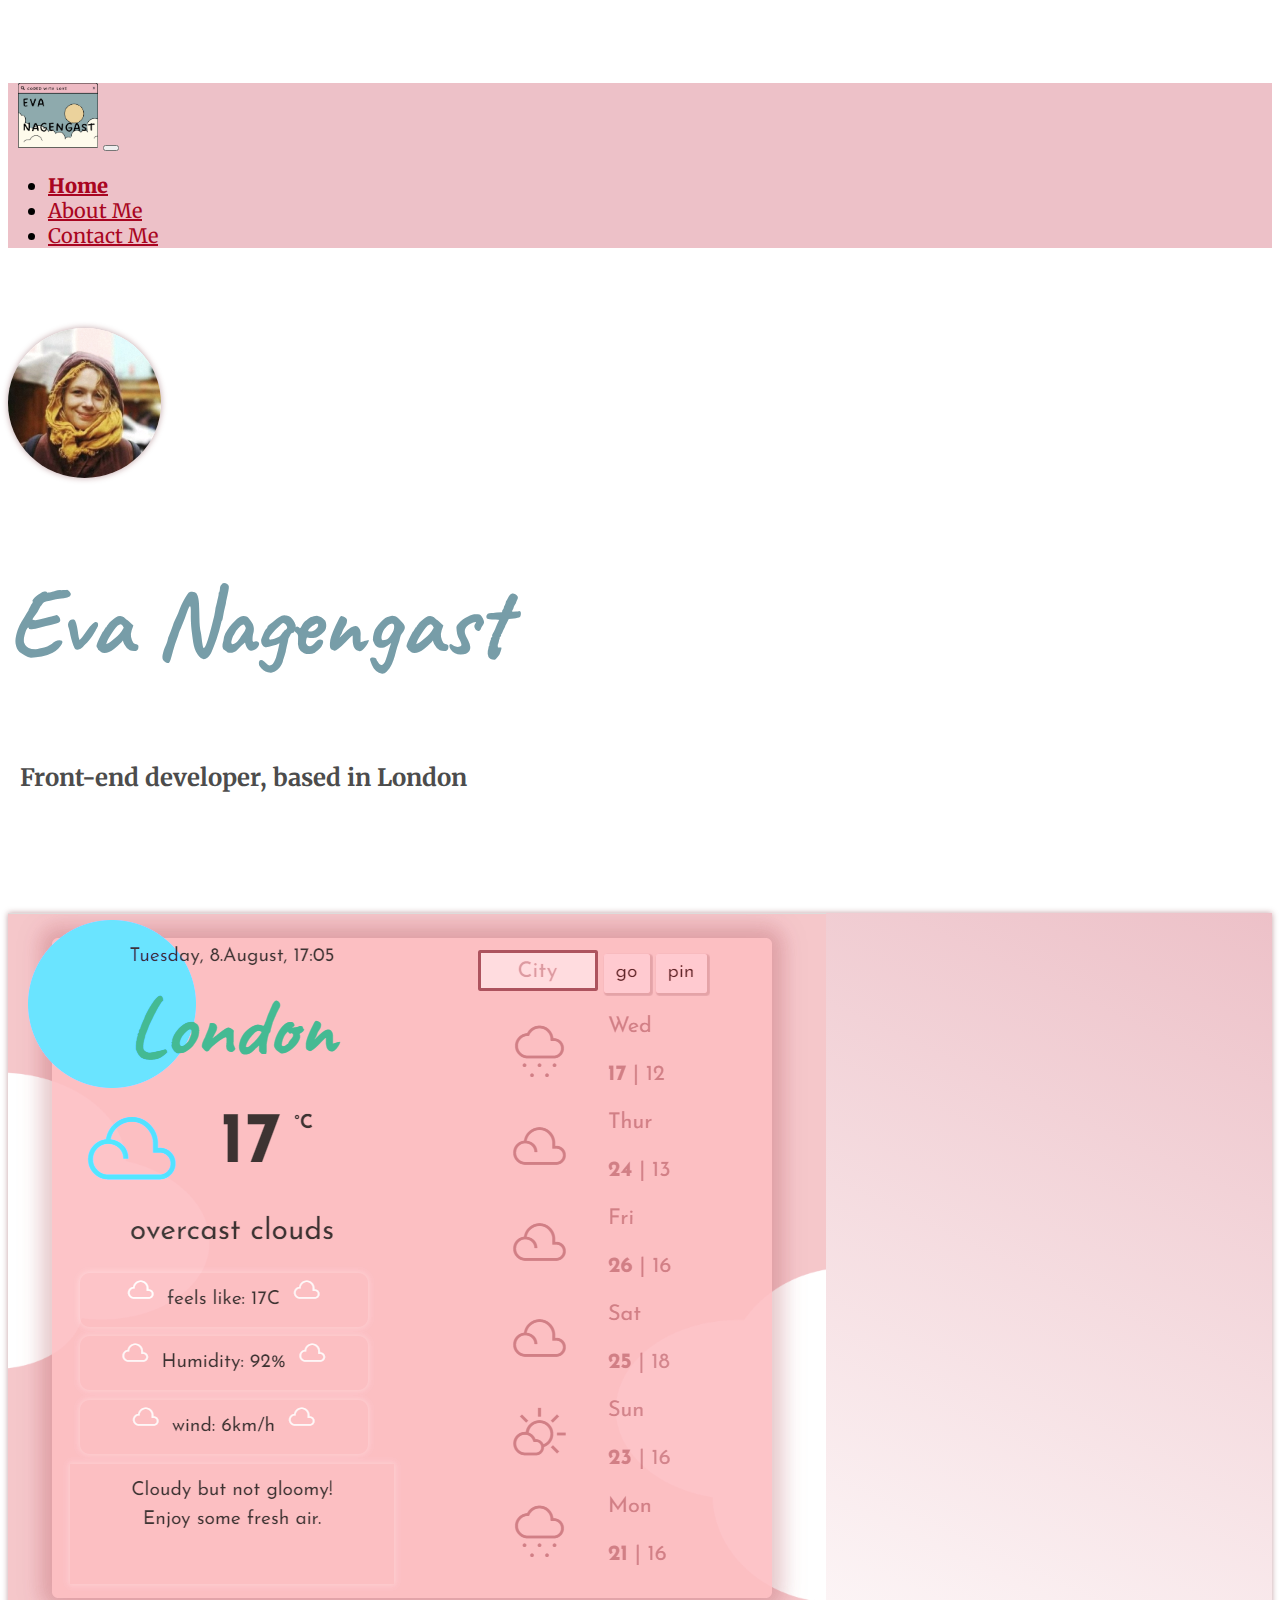
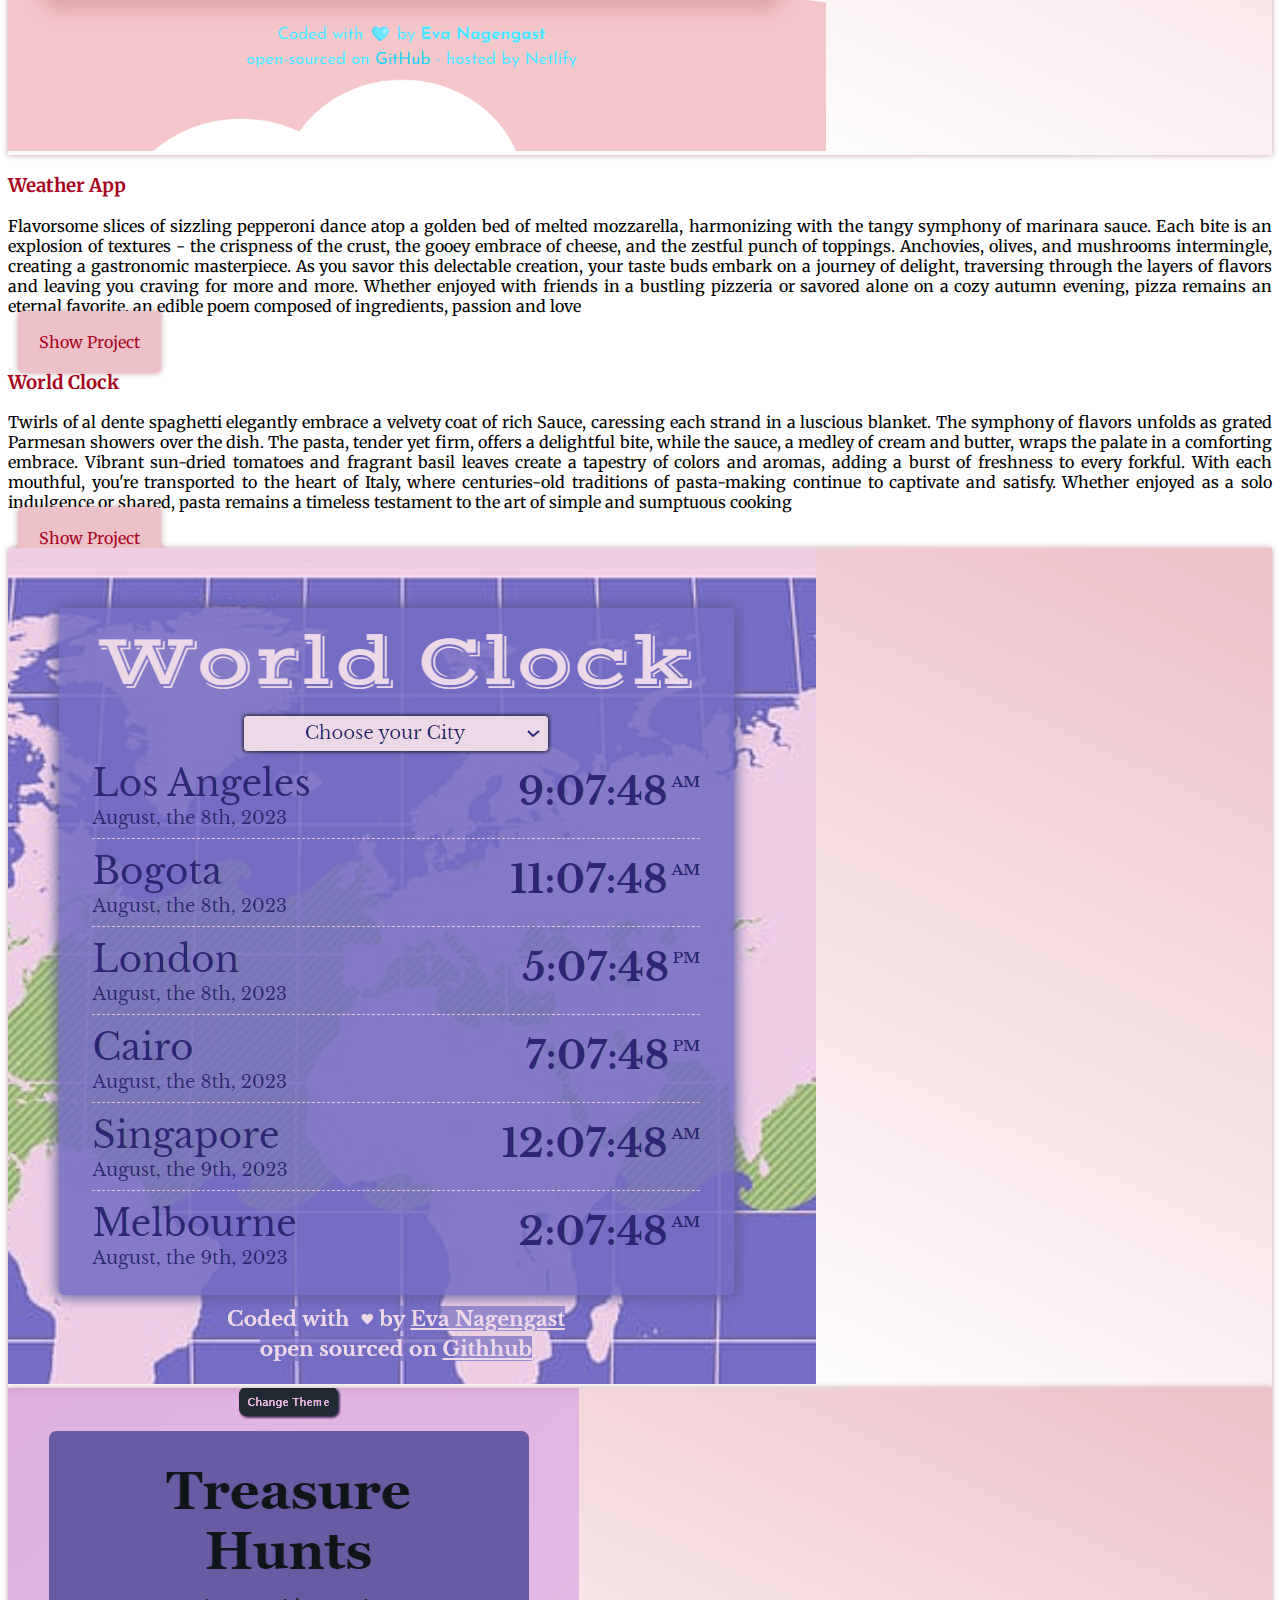
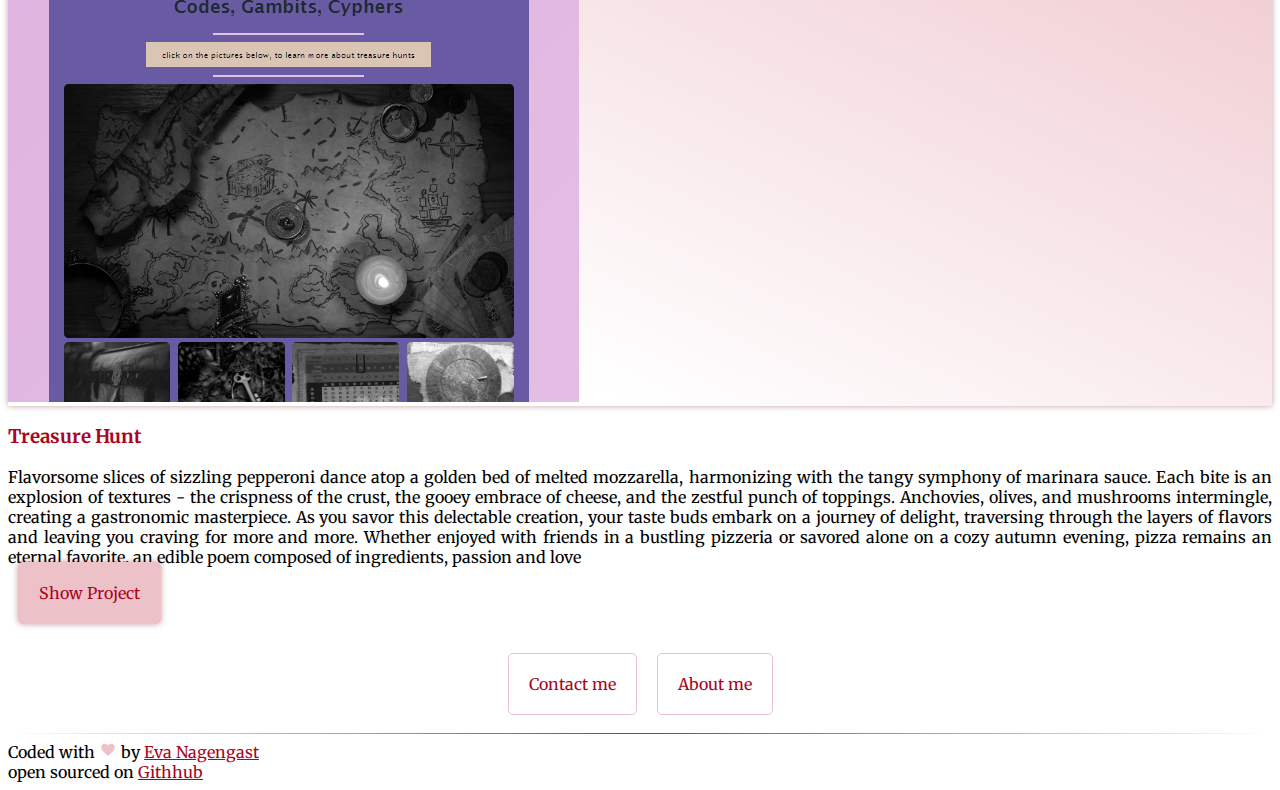
==== commit 6cf9d495: "Bootstrap optimization Headline/index" ====
--- a/index.html
+++ b/index.html
@@ -96,49 +96,33 @@
     </nav>
 
     <!-- headline -->
-    <!--  -->
-    <!--  -->
-    <!--  -->
-    <!--  -->
-    <!--  -->
-    <!--  -->
-    <!--  -->
-    <!--  -->
-    <!--  -->
-    <!--  -->
-    <!--  -->
-    <!--  -->
-    <!--  -->
-    <!--  -->
-    <!--  -->
-
-    <!--  -->
-
     <div class="container headline">
       <div class="row">
-        <div class="col-sm-3 profilediv sm-center d-flex">
+        <div class="col-md-4  d-flex justify-content-center justify-content-md-end ">
           <img
-            class="profilePicture mx-auto d-block"
+            class="profilePicture "
             alt="Responsive image"
             src="media/1690389240984.jpg"
           />
         </div>
-        <div class="col-sm-9">
+        <div class="col-md-8">
           <div class="row">
-            <div class="col-12 text-left d-flex  ">
+            <div class="col-12 text-center text-lg-start ">
               <h2>Eva Nagengast</h2>
             </div>
-            <div class="col-12 text-left">
+            <div class="col-12 text-center text-lg-start">
               <h1>&nbsp; Front-end developer, based in London</h1>
             </div>
           </div>
         </div>
       </div>
     </div>
+        <!--  -->
+
     <!-- showcase -->
     <!-- one -->
-    <div class="container showcase">
-      <div class="container my-5">
+
+      <div class="container showcase mb-5">
         <div class="row">
           <div class="col-sm-6 imgbox rounded-3 text-center">
             <a
@@ -255,7 +239,7 @@
           </div>
         </div>
       </div>
-    </div>
+    
     <!-- buttons -->
 
     <div class="navigationButton mb2">
--- a/src/style.css
+++ b/src/style.css
@@ -98,9 +98,7 @@
   filter: brightness(110%) saturate(77%);
 }
 
-.headline {
-  margin-top: 100px;
-}
+
 
 /* showcase */
 .showcase {
@@ -213,6 +211,21 @@
 
 @media (max-width: 425px) {
   h2 {
-    font-size: 126px;
+    font-size: 74px;
   }
 }
+@media (min-width: 425px) and (max-width: 768px) {
+  h2 {
+    font-size: 80px;
+    line-height: 80px;
+  }
+}
+@media (min-width:768px) {
+.headline {
+  margin-top: 80px;
+}}
+@media (max-width:767px) {
+.headline {
+  margin-top: 30px;
+}
+}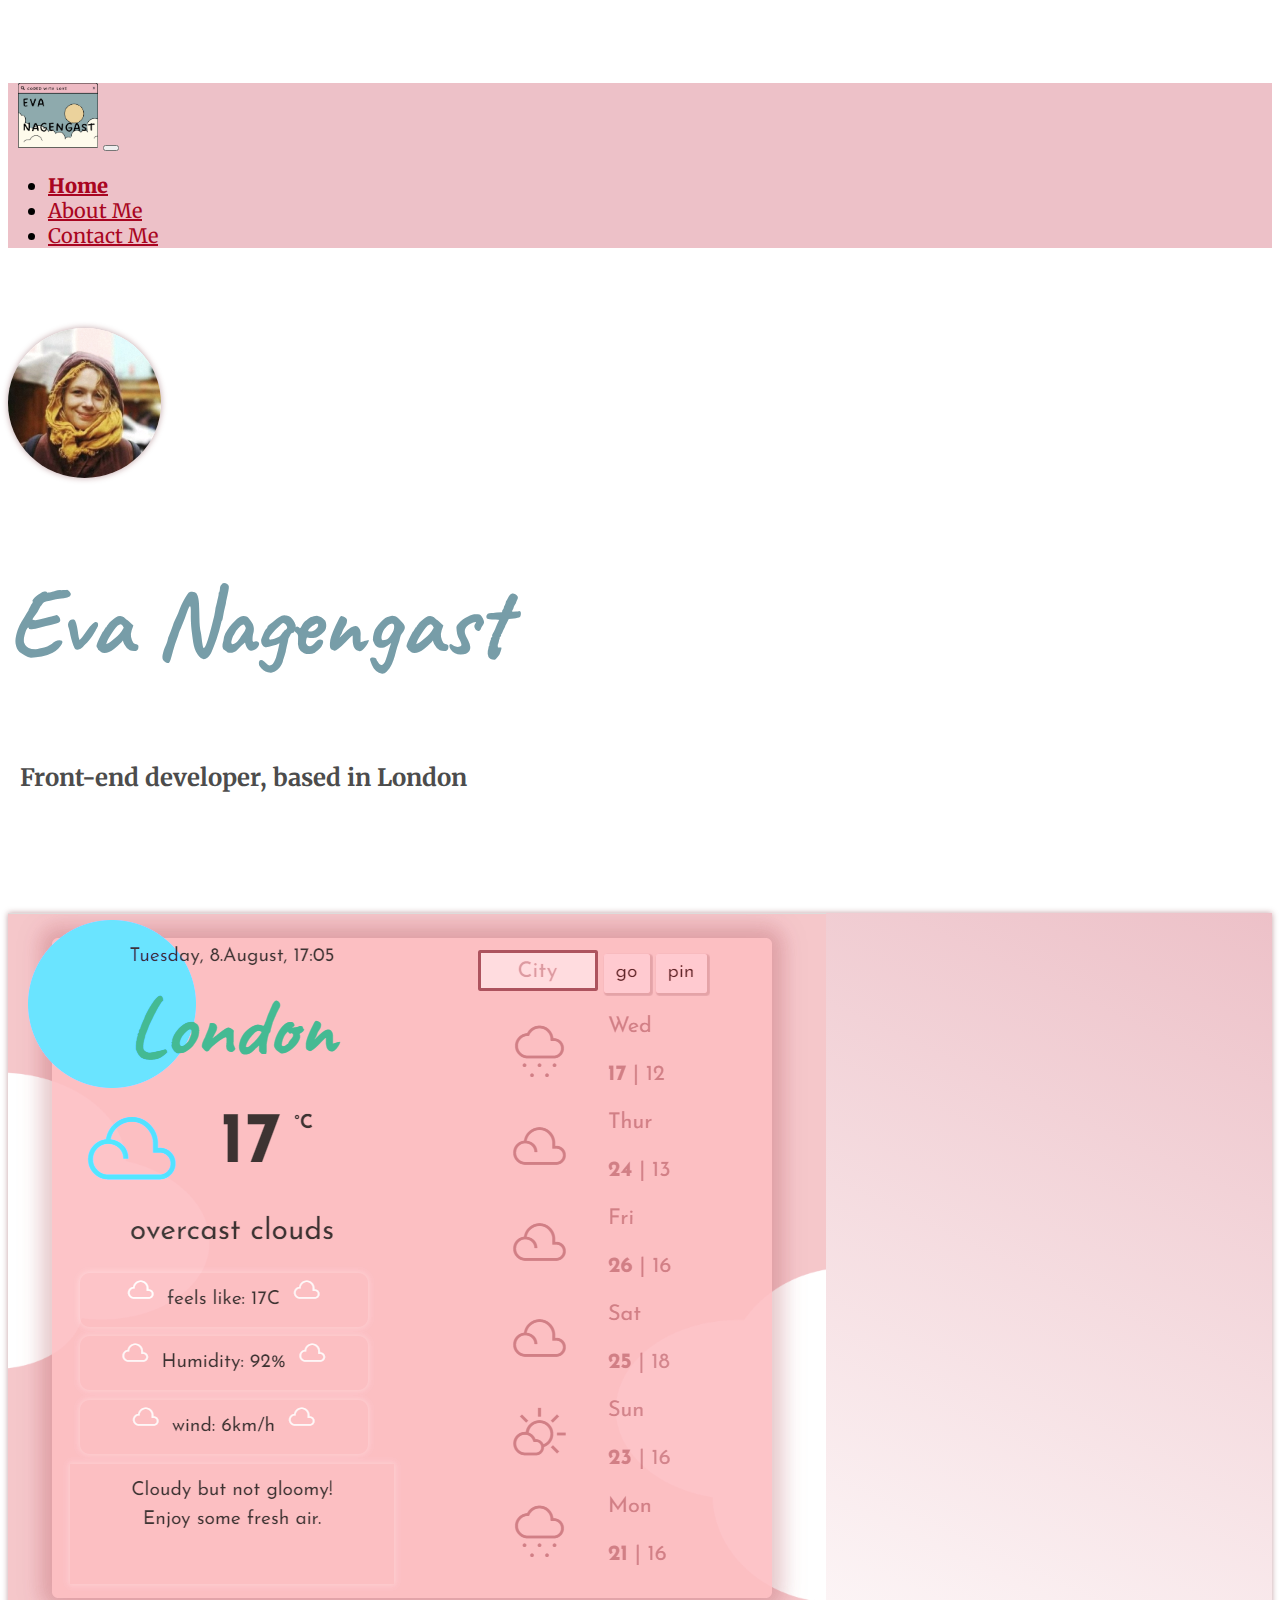
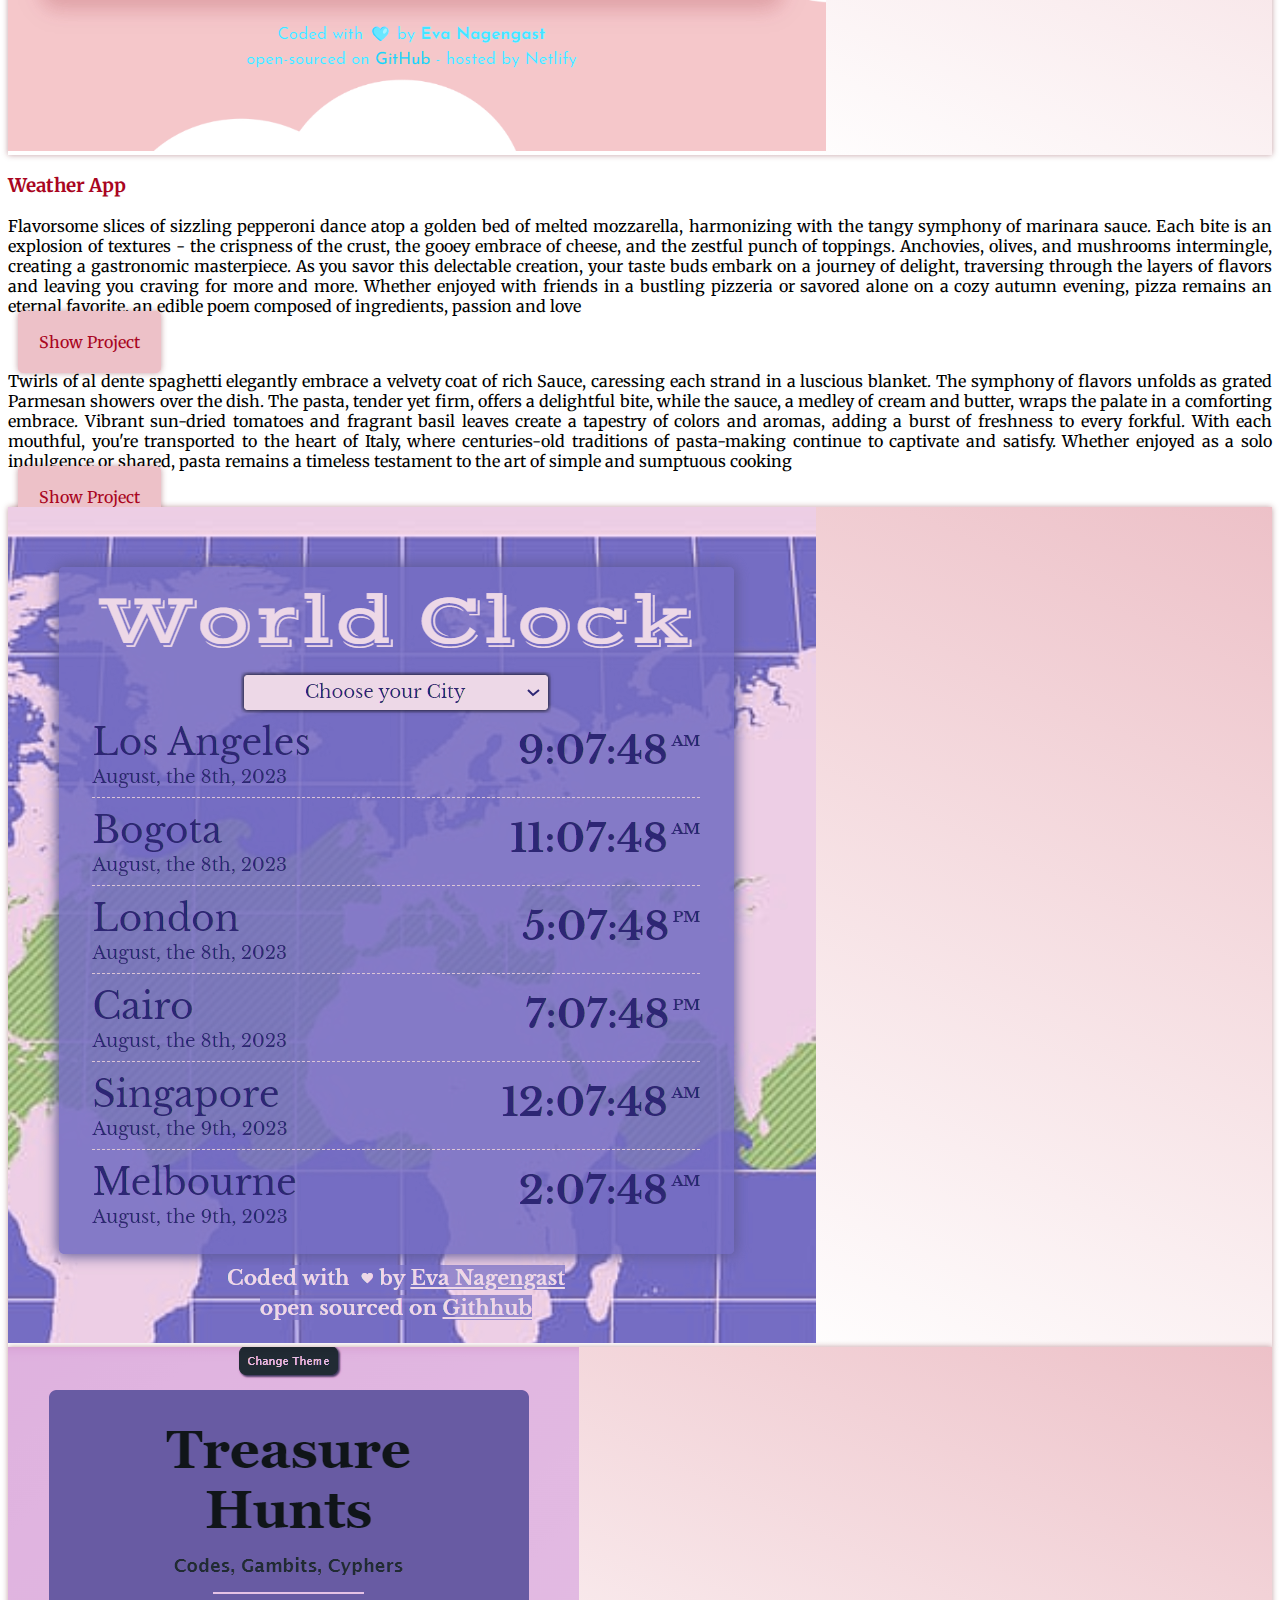
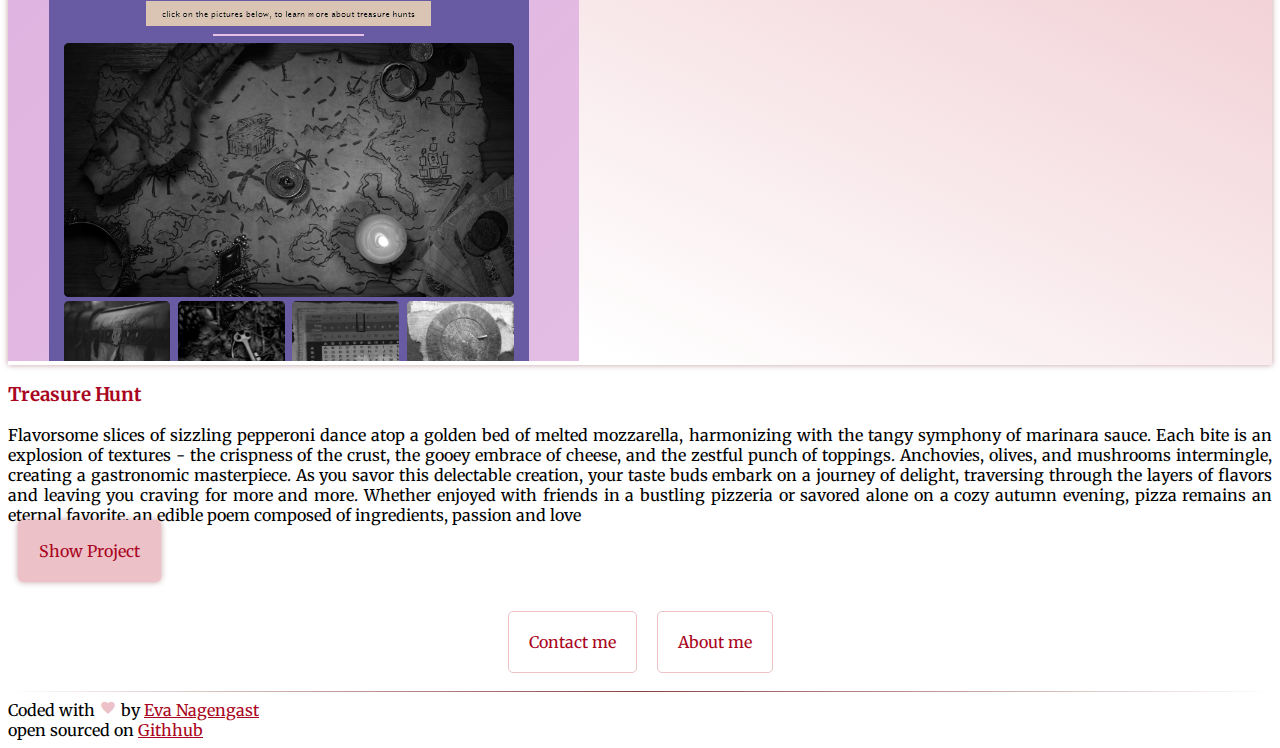
==== commit cd8cbff7: "improved responsiveness on index.html" ====
--- a/index.html
+++ b/index.html
@@ -40,7 +40,6 @@
     <link
       rel="stylesheet"
       href="https://fonts.googleapis.com/css2?family=Material+Symbols+Outlined:opsz,wght,FILL,GRAD@20..48,100..700,0..1,-50..200"
-
     />
     <!-- style -->
     <link rel="stylesheet" href="/src/style.css" />
@@ -97,17 +96,19 @@
 
     <!-- headline -->
     <div class="container headline">
-      <div class="row">
-        <div class="col-md-4  d-flex justify-content-center justify-content-md-end ">
+      <div class="row headlineRow">
+        <div
+          class="col-md-4 d-flex justify-content-center justify-content-md-end"
+        >
           <img
-            class="profilePicture "
+            class="profilePicture"
             alt="Responsive image"
             src="media/1690389240984.jpg"
           />
         </div>
         <div class="col-md-8">
           <div class="row">
-            <div class="col-12 text-center text-lg-start ">
+            <div class="col-12 text-center text-lg-start">
               <h2>Eva Nagengast</h2>
             </div>
             <div class="col-12 text-center text-lg-start">
@@ -117,129 +118,138 @@
         </div>
       </div>
     </div>
-        <!--  -->
-
+ 
     <!-- showcase -->
     <!-- one -->
 
-      <div class="container showcase mb-5">
-        <div class="row">
-          <div class="col-sm-6 imgbox rounded-3 text-center">
-            <a
-              href="https://eva-weather-app-1.netlify.app/"
-              target="_blank"
-              title="Weather Forecast App"
-            >
-              <img
-                src="media/weatherapp.png"
-                class="imgWeatherapp rounded-3 mt-5 mb-5"
-                alt="weather app"
-            /></a>
-          </div>
-          <div class="col-sm-6 textWeatherapp text-center">
-            <h3 class="boxheadline pt-3">Weather App</h3>
-            <p class="blocktext p-5">
-              Flavorsome slices of sizzling pepperoni dance atop a golden bed of
-              melted mozzarella, harmonizing with the tangy symphony of marinara
-              sauce. Each bite is an explosion of textures - the crispness of
-              the crust, the gooey embrace of cheese, and the zestful punch of
-              toppings. Anchovies, olives, and mushrooms intermingle, creating a
-              gastronomic masterpiece. As you savor this delectable creation,
-              your taste buds embark on a journey of delight, traversing through
-              the layers of flavors and leaving you craving for more and more.
-              Whether enjoyed with friends in a bustling pizzeria or savored
-              alone on a cozy autumn evening, pizza remains an eternal favorite,
-              an edible poem composed of ingredients, passion and love
-            </p>
-                       <a
-              href="https://eva-weather-app-1.netlify.app/"
-              target="_blank"
-              title="Weather Forecast App"  class="buttonFilled"
-            >Show Project</a>
-          </div>
-        </div>
-      </div>
-      <!-- two -->
-      <div class="container mb-5">
-        <div class="row">
-          <div class="col-sm-6">
-            <h3 class="boxheadline text-center pt-3" id="boxheadline">
-             World Clock
-            </h3>
-            <p class="blocktext p-5">
-              Twirls of al dente spaghetti elegantly embrace a velvety coat of
-              rich Sauce, caressing each strand in a luscious blanket. The
-              symphony of flavors unfolds as grated Parmesan showers over the
-              dish. The pasta, tender yet firm, offers a delightful bite, while
-              the sauce, a medley of cream and butter, wraps the palate in a
-              comforting embrace. Vibrant sun-dried tomatoes and fragrant basil
-              leaves create a tapestry of colors and aromas, adding a burst of
-              freshness to every forkful. With each mouthful, you're transported
-              to the heart of Italy, where centuries-old traditions of
-              pasta-making continue to captivate and satisfy. Whether enjoyed as
-              a solo indulgence or shared, pasta remains a timeless testament to
-              the art of simple and sumptuous cooking
-            </p>
-             <a
-              href="https://evas-world-clock.netlify.app/"
-              target="_blank"
-              title="World Clock App" class="buttonFilled"
-            >Show Project</a>
-          </div>
-          <div class="col-sm-6 imgbox rounded-3 text-center">
-            <a
-              href="https://evas-world-clock.netlify.app/"
-              target="_blank"
-              title="World Clock App"
-            >
-              <img
-                src="media/worldclock.png"
-                alt="world clock"
-                class="imgWorldclock rounded-3 mt-5 mb-5"
-            /></a>
-          </div>
-        </div>
-      </div>
-      <!-- three -->
-      <div class="container">
-        <div class="row">
-          <div class="col-sm-6 imgbox rounded-3 text-center">
-            <a
-              href="https://incomparable-genie-8f51ee.netlify.app/"
-              target="_blank"
-              title="Treasure Hunt Information"
-            >
-              <img
-                src="media/treasurehunts.png"
-                alt="treasurehunts"
-                class="imgTreasurehunts rounded-3 mt-5 mb-5"
-            /></a>
-          </div>
-          <div class="col-sm-6 rounded-3 text-center">
-            <h3 class="boxheadline pt-3">Treasure Hunt </h3>
-            <p class="blocktext p-5">
-              Flavorsome slices of sizzling pepperoni dance atop a golden bed of
-              melted mozzarella, harmonizing with the tangy symphony of marinara
-              sauce. Each bite is an explosion of textures - the crispness of
-              the crust, the gooey embrace of cheese, and the zestful punch of
-              toppings. Anchovies, olives, and mushrooms intermingle, creating a
-              gastronomic masterpiece. As you savor this delectable creation,
-              your taste buds embark on a journey of delight, traversing through
-              the layers of flavors and leaving you craving for more and more.
-              Whether enjoyed with friends in a bustling pizzeria or savored
-              alone on a cozy autumn evening, pizza remains an eternal favorite,
-              an edible poem composed of ingredients, passion and love
-            </p>
-             <a
-              href="https://incomparable-genie-8f51ee.netlify.app/"
-              target="_blank"
-              title="Treasure Hunt Information"
-              class="buttonFilled"
-            >Show Project</a>
-          </div>
-        </div>
-      </div>
-    
+    <div class="container showcase mb-5">
+      <div class="row">
+        <div class="imgbox col-sm-6 d-none d-sm-block rounded-3 text-center">
+          <a
+            href="https://eva-weather-app-1.netlify.app/"
+            target="_blank"
+            title="Weather Forecast App"
+          >
+            <img
+              src="media/weatherapp.png"
+              class="imgWeatherapp rounded-3 mt-5 mb-5"
+              alt="weather app"
+          /></a>
+        </div>
+
+        <div class="col-sm-6 rounded-3 text-center">
+          <h3 class="boxheadline pt-3">Weather App</h3>
+          <p class="blocktext pb-3 p-0 p-sm-2 p-md-3 p-lg-4">
+            Flavorsome slices of sizzling pepperoni dance atop a golden bed of
+            melted mozzarella, harmonizing with the tangy symphony of marinara
+            sauce. Each bite is an explosion of textures - the crispness of the
+            crust, the gooey embrace of cheese, and the zestful punch of
+            toppings. Anchovies, olives, and mushrooms intermingle, creating a
+            gastronomic masterpiece. As you savor this delectable creation, your
+            taste buds embark on a journey of delight, traversing through the
+            layers of flavors and leaving you craving for more and more. Whether
+            enjoyed with friends in a bustling pizzeria or savored alone on a
+            cozy autumn evening, pizza remains an eternal favorite, an edible
+            poem composed of ingredients, passion and love
+          </p>
+
+          <a
+            href="https://eva-weather-app-1.netlify.app/"
+            target="_blank"
+            title="Weather Forecast App"
+            class="buttonFilled"
+            >Show Project</a
+          >
+        </div>
+      </div>
+    </div>
+    <!-- two -->
+
+    <div class="container mb-5">
+      <div class="row">
+        <div class="col-sm-6 rounded-3 text-center">
+          <h3 class="boxheadline pt-3"></h3>
+          <p class="blocktext pb-3 p-0 p-sm-2 p-md-3 p-lg-4">
+            Twirls of al dente spaghetti elegantly embrace a velvety coat of
+            rich Sauce, caressing each strand in a luscious blanket. The
+            symphony of flavors unfolds as grated Parmesan showers over the
+            dish. The pasta, tender yet firm, offers a delightful bite, while
+            the sauce, a medley of cream and butter, wraps the palate in a
+            comforting embrace. Vibrant sun-dried tomatoes and fragrant basil
+            leaves create a tapestry of colors and aromas, adding a burst of
+            freshness to every forkful. With each mouthful, you're transported
+            to the heart of Italy, where centuries-old traditions of
+            pasta-making continue to captivate and satisfy. Whether enjoyed as a
+            solo indulgence or shared, pasta remains a timeless testament to the
+            art of simple and sumptuous cooking
+          </p>
+
+          <a
+            href="https://evas-world-clock.netlify.app/"
+            target="_blank"
+            title="World Clock App"
+            class="buttonFilled"
+            >Show Project</a
+          >
+        </div>
+
+        <div class="imgbox col-sm-6 d-none d-sm-block rounded-3 text-center">
+          <a
+            href="https://evas-world-clock.netlify.app/"
+            target="_blank"
+            title="World Clock App"
+          >
+            <img
+              src="media/worldclock.png"
+              alt="world clock"
+              class="imgWorldclock rounded-3 mt-5 mb-5"
+          /></a>
+        </div>
+      </div>
+    </div>
+    <!-- three -->
+
+    <!--  -->
+    <div class="container">
+      <div class="row">
+        <div class="imgbox col-sm-6 d-none d-sm-block rounded-3 text-center">
+          <a
+            href="https://incomparable-genie-8f51ee.netlify.app/"
+            target="_blank"
+            title="Treasure Hunt Information"
+          >
+            <img
+              src="media/treasurehunts.png"
+              alt="treasurehunts"
+              class="imgTreasurehunts rounded-3 mt-5 mb-5"
+          /></a>
+        </div>
+        <div class="col-sm-6 rounded-3 text-center">
+          <h3 class="boxheadline pt-3">Treasure Hunt</h3>
+          <p class="blocktext pb-3 p-0 p-sm-2 p-md-3 p-lg-4">
+            Flavorsome slices of sizzling pepperoni dance atop a golden bed of
+            melted mozzarella, harmonizing with the tangy symphony of marinara
+            sauce. Each bite is an explosion of textures - the crispness of the
+            crust, the gooey embrace of cheese, and the zestful punch of
+            toppings. Anchovies, olives, and mushrooms intermingle, creating a
+            gastronomic masterpiece. As you savor this delectable creation, your
+            taste buds embark on a journey of delight, traversing through the
+            layers of flavors and leaving you craving for more and more. Whether
+            enjoyed with friends in a bustling pizzeria or savored alone on a
+            cozy autumn evening, pizza remains an eternal favorite, an edible
+            poem composed of ingredients, passion and love
+          </p>
+          <a
+            href="https://incomparable-genie-8f51ee.netlify.app/"
+            target="_blank"
+            title="Treasure Hunt Information"
+            class="buttonFilled"
+            >Show Project</a
+          >
+        </div>
+      </div>
+    </div>
+
     <!-- buttons -->
 
     <div class="navigationButton mb2">
@@ -249,10 +259,7 @@
         title="Contact Information"
         >Contact me</a
       >
-      <a
-        href="/about.html"
-        class="button"
-        title="Informato about Eva Nagengast"
+      <a href="/about.html" class="button" title="Informato about Eva Nagengast"
         >About me</a
       >
     </div>
--- a/src/style.css
+++ b/src/style.css
@@ -98,8 +98,6 @@
   filter: brightness(110%) saturate(77%);
 }
 
-
-
 /* showcase */
 .showcase {
   margin-top: 120px;
@@ -209,23 +207,43 @@
   text-decoration: wavy underline var(--base-color);
 }
 
-@media (max-width: 425px) {
+@media (max-width: 576px) {
   h2 {
     font-size: 74px;
   }
-}
-@media (min-width: 425px) and (max-width: 768px) {
+  .headline {
+    margin-top: 30px;
+  }
+  .showcase {
+    margin-top: 20px;
+  }
+}
+@media (min-width: 576px) and (max-width: 768px) {
   h2 {
     font-size: 80px;
     line-height: 80px;
   }
-}
-@media (min-width:768px) {
-.headline {
-  margin-top: 80px;
-}}
-@media (max-width:767px) {
-.headline {
-  margin-top: 30px;
-}
-}+  .headline {
+    margin-top: 20px;
+  }
+  .showcase {
+    margin-top: 30px;
+  }
+}
+@media (min-width: 768px) and (max-width: 992px) {
+  .headline {
+    margin-top: 80px;
+  }
+  .showcase {
+    margin-top: 60px;
+  }
+}
+
+@media (min-width: 992px) {
+  .headline {
+    margin-top: 80px;
+  }
+  .showcase {
+    margin-top: 120px;
+  }
+}
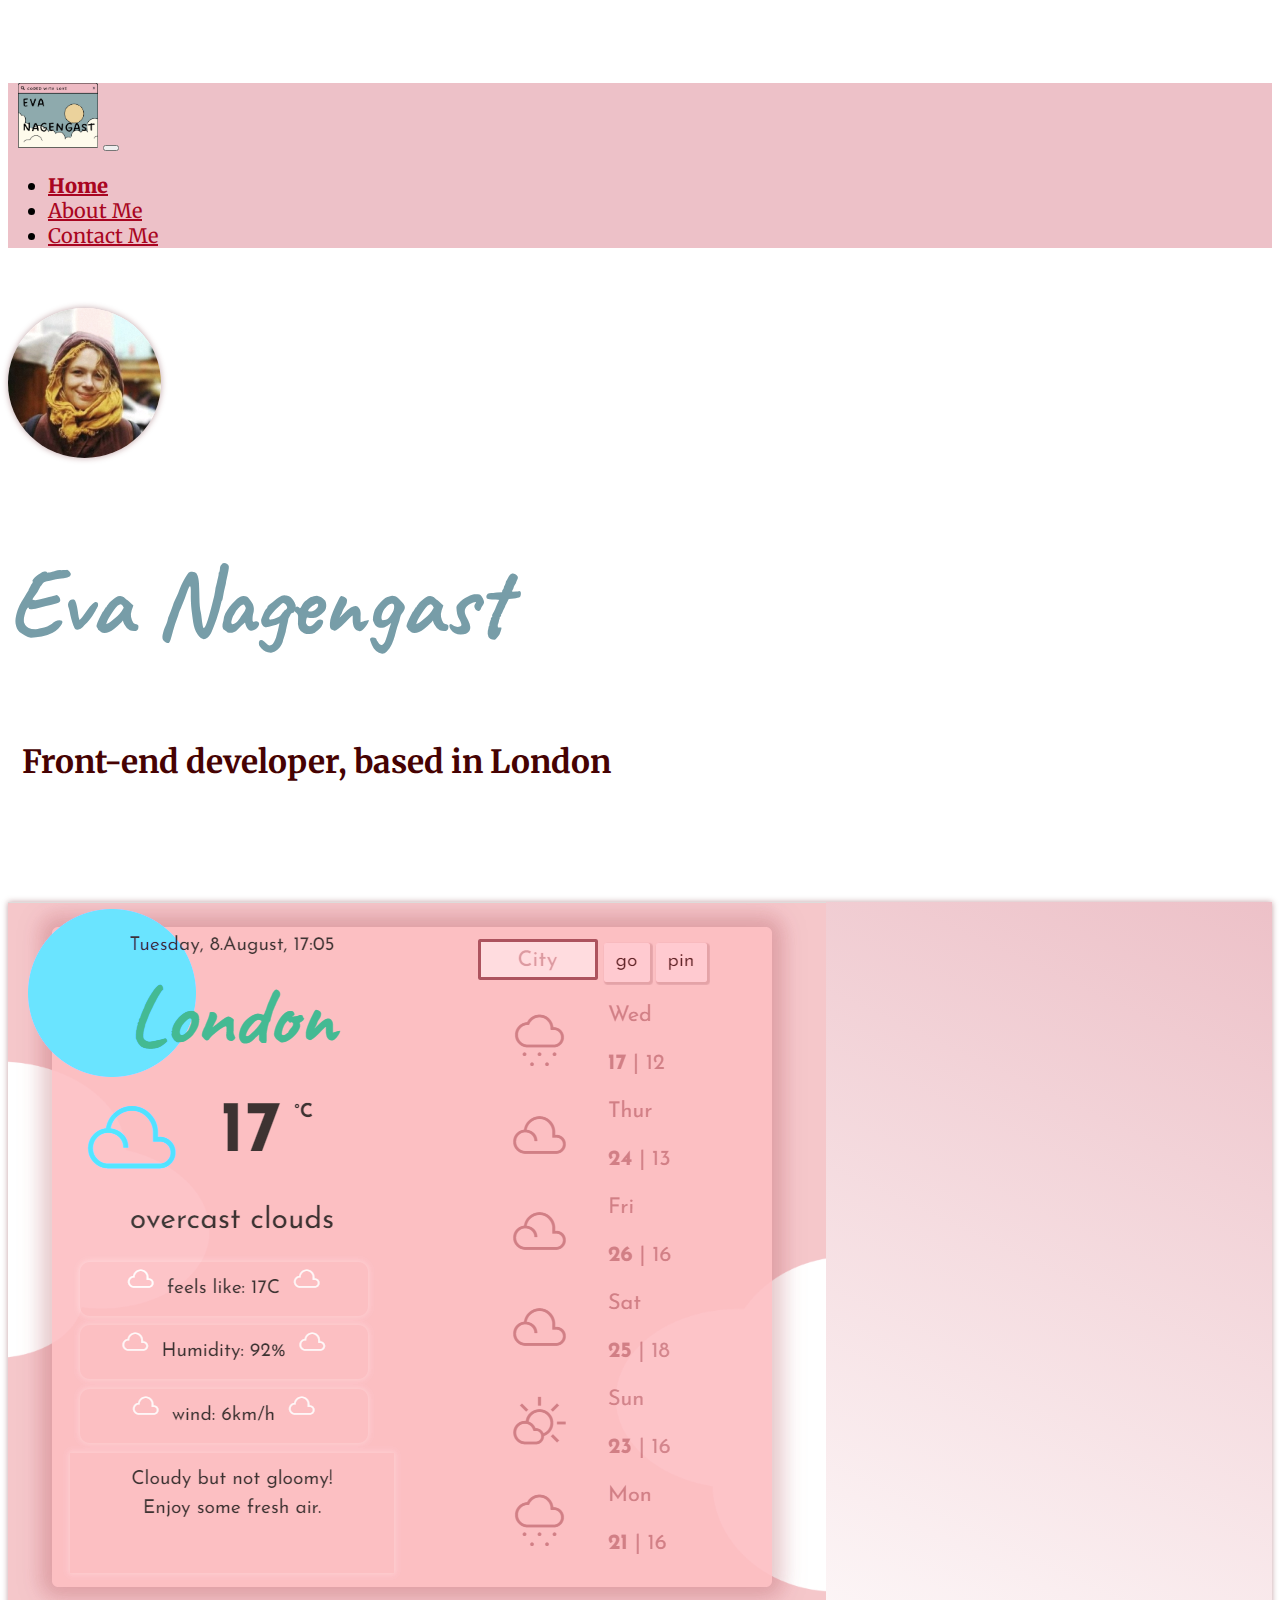
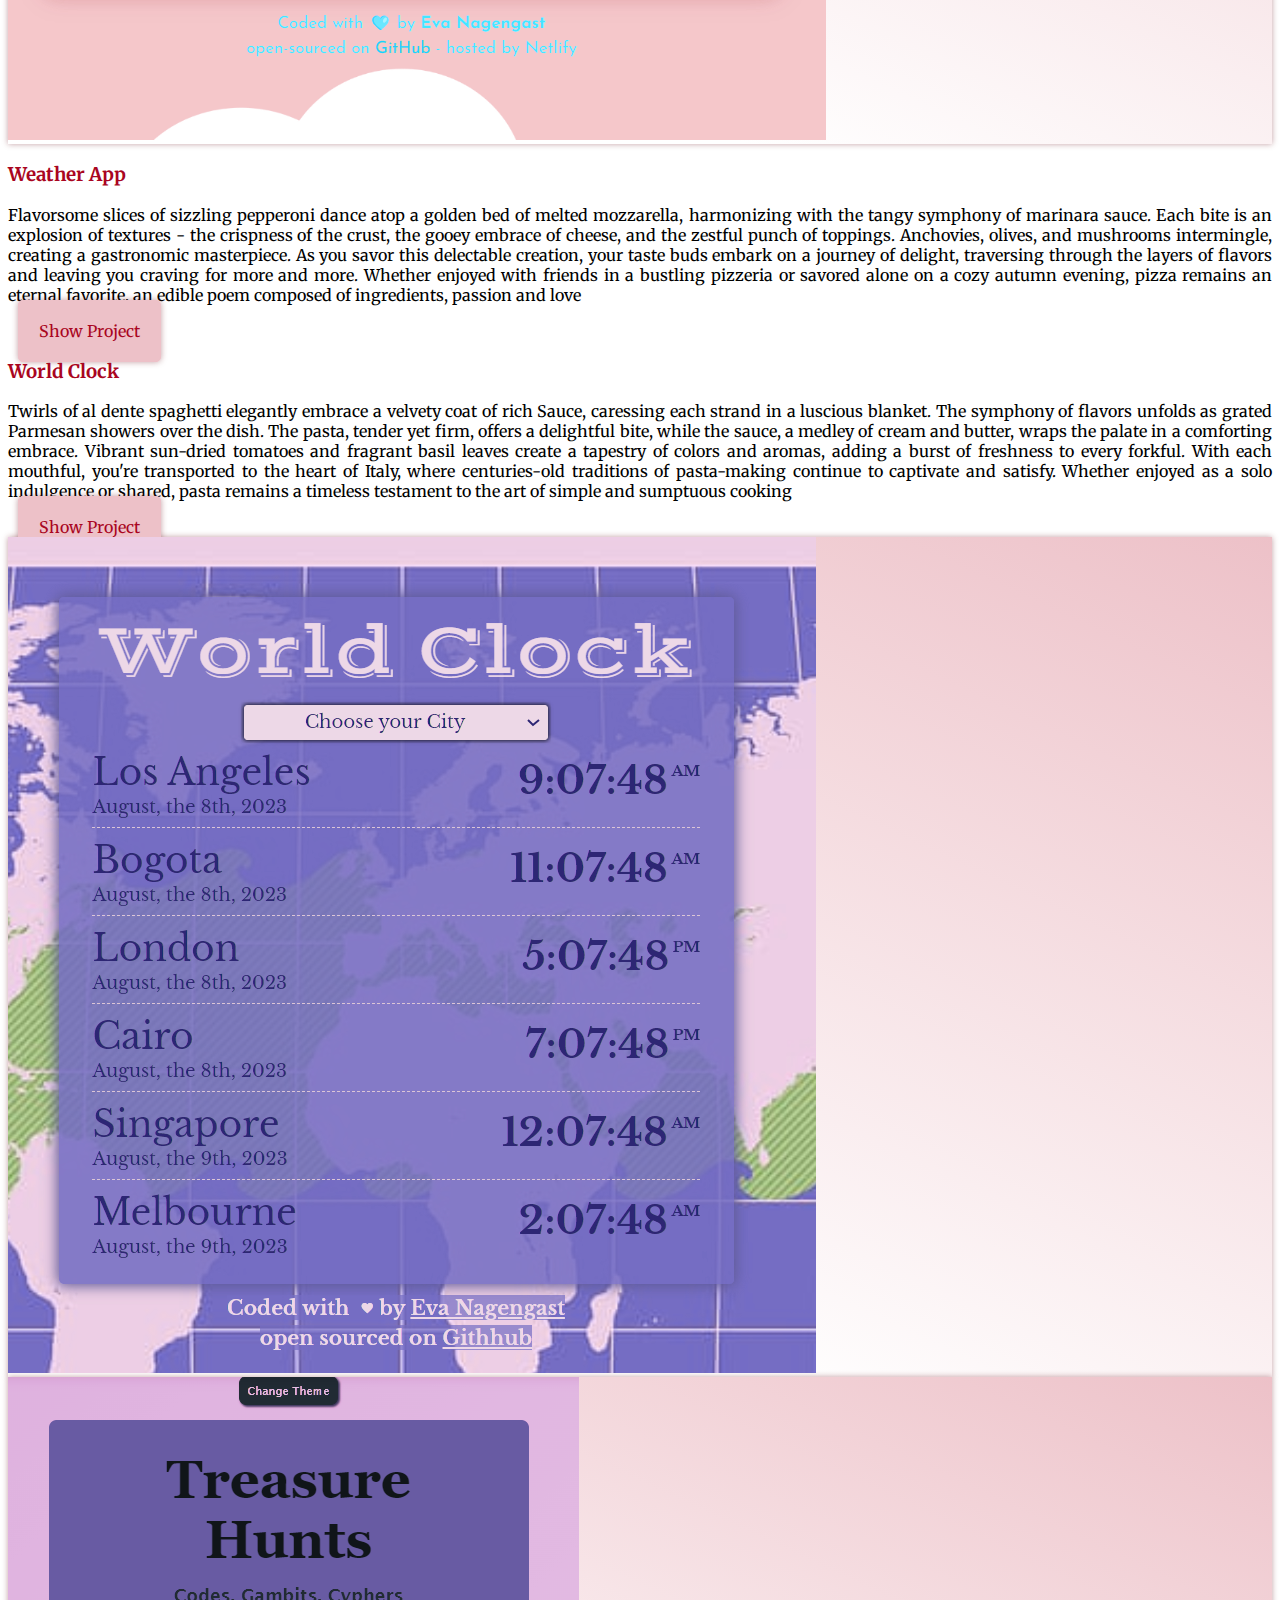
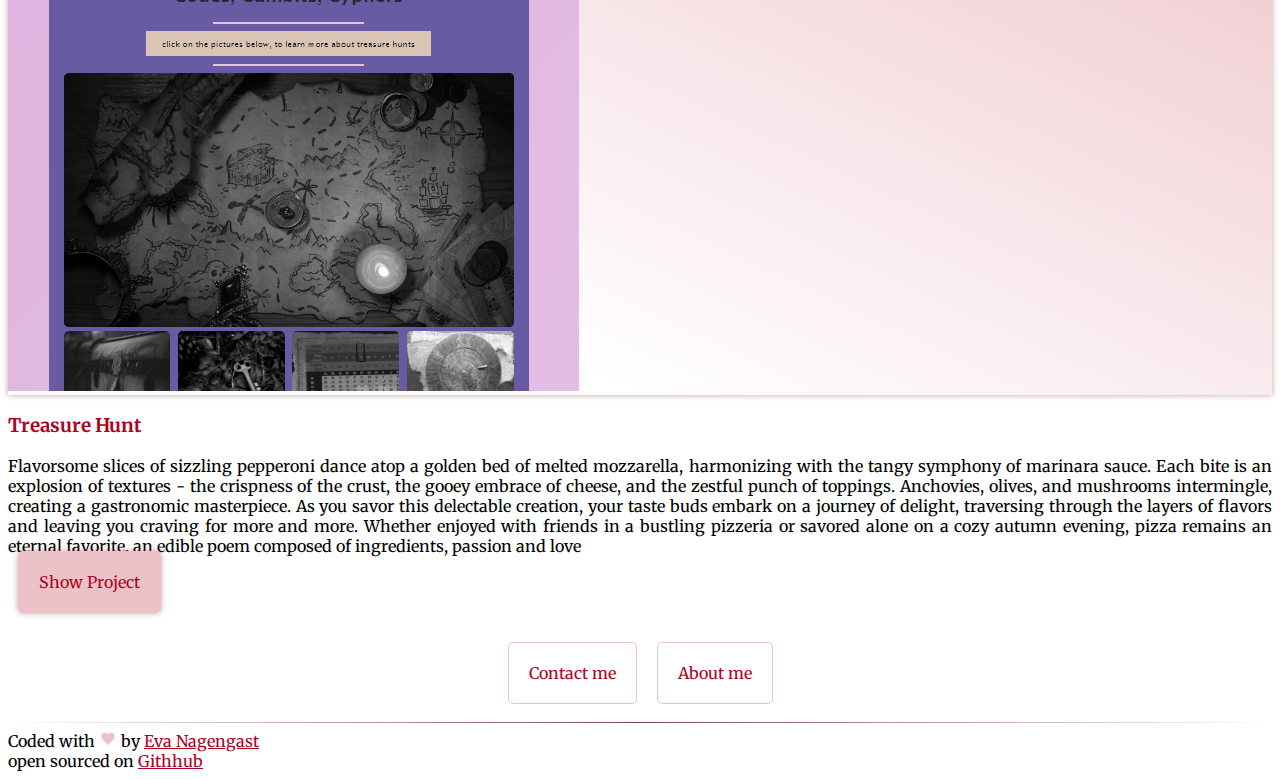
==== commit 06d99192: "updated about.html to mobile use" ====
--- a/index.html
+++ b/index.html
@@ -41,8 +41,9 @@
       rel="stylesheet"
       href="https://fonts.googleapis.com/css2?family=Material+Symbols+Outlined:opsz,wght,FILL,GRAD@20..48,100..700,0..1,-50..200"
     />
-    <!-- style -->
+    <!-- style --><style></style>
     <link rel="stylesheet" href="/src/style.css" />
+    
   </head>
   <body>
     <!--nav bar  -->
@@ -95,7 +96,7 @@
     </nav>
 
     <!-- headline -->
-    <div class="container headline">
+    <div class="container indexHeadline">
       <div class="row headlineRow">
         <div
           class="col-md-4 d-flex justify-content-center justify-content-md-end"
@@ -109,10 +110,10 @@
         <div class="col-md-8">
           <div class="row">
             <div class="col-12 text-center text-lg-start">
-              <h2>Eva Nagengast</h2>
+              <h2 class="indexh2">Eva Nagengast</h2>
             </div>
             <div class="col-12 text-center text-lg-start">
-              <h1>&nbsp; Front-end developer, based in London</h1>
+              <h1 class="indexh1">&nbsp; Front-end developer, based in London</h1>
             </div>
           </div>
         </div>
@@ -122,9 +123,9 @@
     <!-- showcase -->
     <!-- one -->
 
-    <div class="container showcase mb-5">
+    <div class="container indexShowcase mb-5">
       <div class="row">
-        <div class="imgbox col-sm-6 d-none d-sm-block rounded-3 text-center">
+        <div class="imgbox col-lg-6 d-none d-lg-block rounded-3 text-center">
           <a
             href="https://eva-weather-app-1.netlify.app/"
             target="_blank"
@@ -137,9 +138,9 @@
           /></a>
         </div>
 
-        <div class="col-sm-6 rounded-3 text-center">
+        <div class="col-lg-6 rounded-3 text-center">
           <h3 class="boxheadline pt-3">Weather App</h3>
-          <p class="blocktext pb-3 p-0 p-sm-2 p-md-3 p-lg-4">
+          <p class="blocktext pb-3 px-1 p-sm-2 p-md-3 p-lg-4">
             Flavorsome slices of sizzling pepperoni dance atop a golden bed of
             melted mozzarella, harmonizing with the tangy symphony of marinara
             sauce. Each bite is an explosion of textures - the crispness of the
@@ -167,9 +168,9 @@
 
     <div class="container mb-5">
       <div class="row">
-        <div class="col-sm-6 rounded-3 text-center">
-          <h3 class="boxheadline pt-3"></h3>
-          <p class="blocktext pb-3 p-0 p-sm-2 p-md-3 p-lg-4">
+        <div class="col-lg-6 rounded-3 text-center">
+          <h3 class="boxheadline pt-3">World Clock</h3>
+          <p class="blocktext pb-3 px-1 p-sm-2 p-md-3 p-lg-4">
             Twirls of al dente spaghetti elegantly embrace a velvety coat of
             rich Sauce, caressing each strand in a luscious blanket. The
             symphony of flavors unfolds as grated Parmesan showers over the
@@ -193,7 +194,7 @@
           >
         </div>
 
-        <div class="imgbox col-sm-6 d-none d-sm-block rounded-3 text-center">
+        <div class="imgbox col-lg-6 d-none d-lg-block rounded-3 text-center">
           <a
             href="https://evas-world-clock.netlify.app/"
             target="_blank"
@@ -212,7 +213,7 @@
     <!--  -->
     <div class="container">
       <div class="row">
-        <div class="imgbox col-sm-6 d-none d-sm-block rounded-3 text-center">
+        <div class="imgbox col-lg-6 d-none d-lg-block rounded-3 text-center">
           <a
             href="https://incomparable-genie-8f51ee.netlify.app/"
             target="_blank"
@@ -224,9 +225,9 @@
               class="imgTreasurehunts rounded-3 mt-5 mb-5"
           /></a>
         </div>
-        <div class="col-sm-6 rounded-3 text-center">
+        <div class="col-lg-6 rounded-3 text-center">
           <h3 class="boxheadline pt-3">Treasure Hunt</h3>
-          <p class="blocktext pb-3 p-0 p-sm-2 p-md-3 p-lg-4">
+          <p class="blocktext pb-3 px-1 p-sm-2 p-md-3 p-lg-4">
             Flavorsome slices of sizzling pepperoni dance atop a golden bed of
             melted mozzarella, harmonizing with the tangy symphony of marinara
             sauce. Each bite is an explosion of textures - the crispness of the
--- a/src/style.css
+++ b/src/style.css
@@ -81,12 +81,10 @@
 }
 /*  headline */
 h1 {
-  font-size: 24px;
-  color: #4c4c4c;
+  color: #460202;
 }
 h2 {
   font-size: 96px;
-
   color: var(--secondary-color);
   font-family: "Caveat", cursive;
 }
@@ -99,9 +97,7 @@
 }
 
 /* showcase */
-.showcase {
-  margin-top: 120px;
-}
+
 .imgbox {
   background: var(--primary-gradient);
   box-shadow: var(--base-shaddow);
@@ -206,44 +202,63 @@
 .contactEmail:hover {
   text-decoration: wavy underline var(--base-color);
 }
-
+/*  */
 @media (max-width: 576px) {
-  h2 {
+  .indexh2 {
     font-size: 74px;
   }
-  .headline {
-    margin-top: 30px;
-  }
-  .showcase {
+  .indexShowcase {
     margin-top: 20px;
   }
-}
+  .indexHeadline {
+    margin-top: 20px;
+  }
+  .abouth2 {
+    font-size: 80px;
+  }
+  .abouth1 {
+    font-size: 28px;
+  }
+}
+/*  */
 @media (min-width: 576px) and (max-width: 768px) {
-  h2 {
+  .indexh2 {
     font-size: 80px;
     line-height: 80px;
   }
-  .headline {
-    margin-top: 20px;
-  }
-  .showcase {
+  .indexShowcase {
     margin-top: 30px;
   }
-}
+  .indexHeadline {
+    margin-top: 30px;
+  }
+}
+/*  */
 @media (min-width: 768px) and (max-width: 992px) {
-  .headline {
-    margin-top: 80px;
-  }
-  .showcase {
+  .indexh2 {
+    line-height: 70px;
+
+    .indexh1 {
+      margin-top: 20px;
+    }
+    .indexShowcase {
+      margin-top: 60px;
+    }
+    .indexHeadline {
+      margin-top: 40px;
+    }
+    .profilePicture {
+      margin-top: 20px;
+    }
+  }
+}
+
+/*  */
+@media (min-width: 992px) {
+  .indexShowcase {
+    margin-top: 120px;
+  }
+  .indexHeadline {
     margin-top: 60px;
   }
 }
-
-@media (min-width: 992px) {
-  .headline {
-    margin-top: 80px;
-  }
-  .showcase {
-    margin-top: 120px;
-  }
-}
